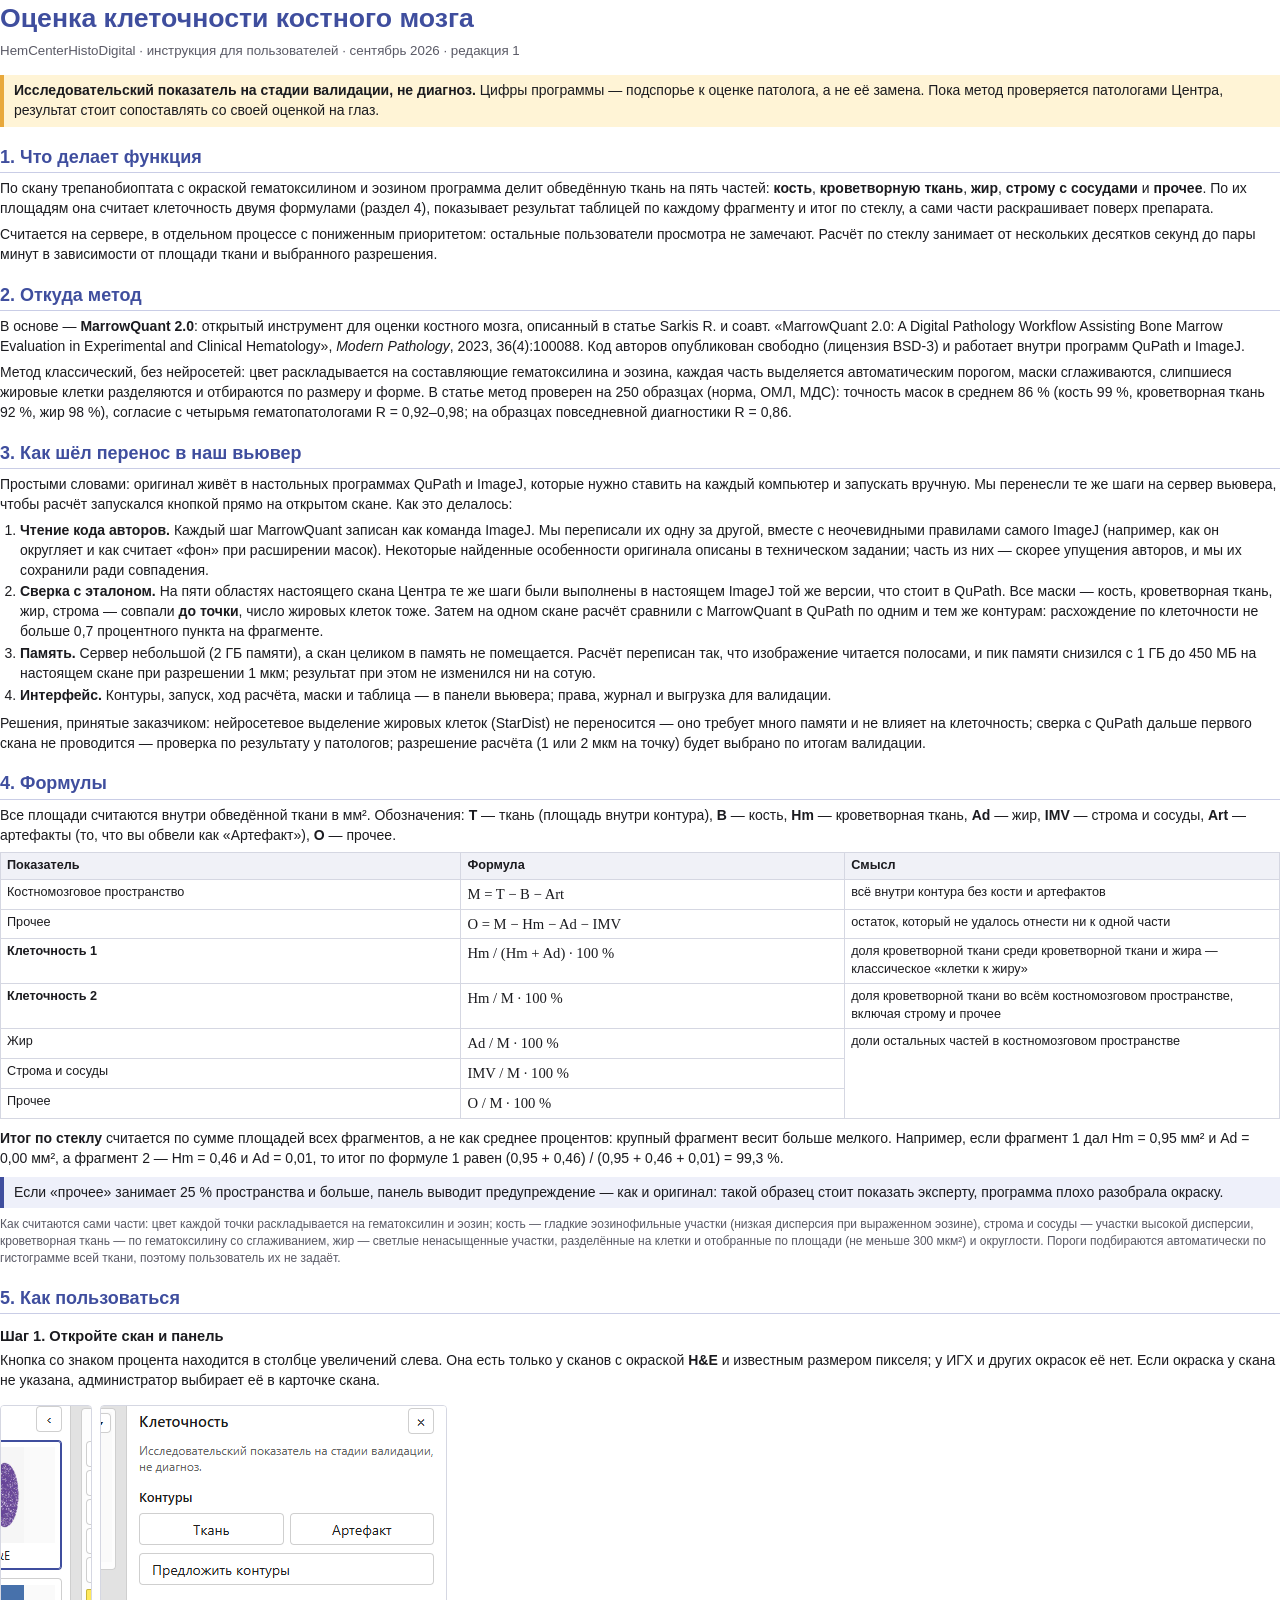
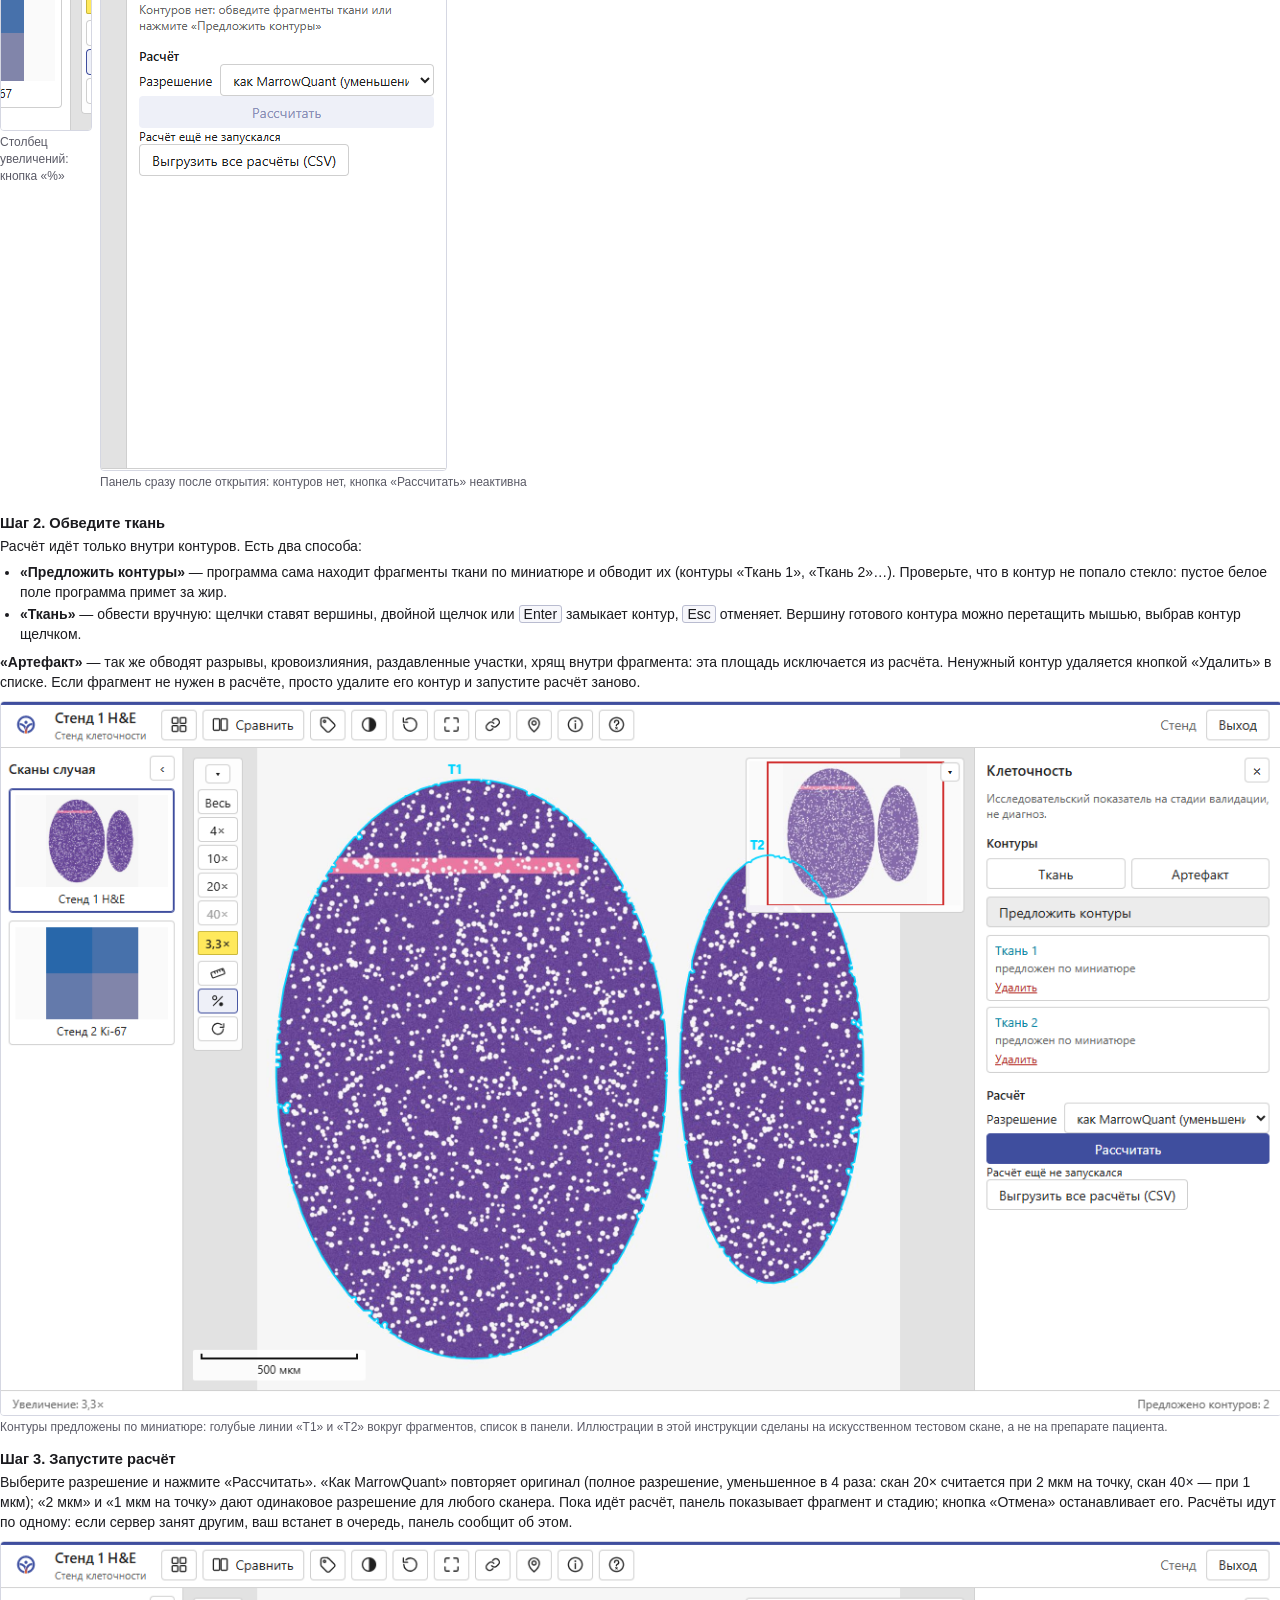
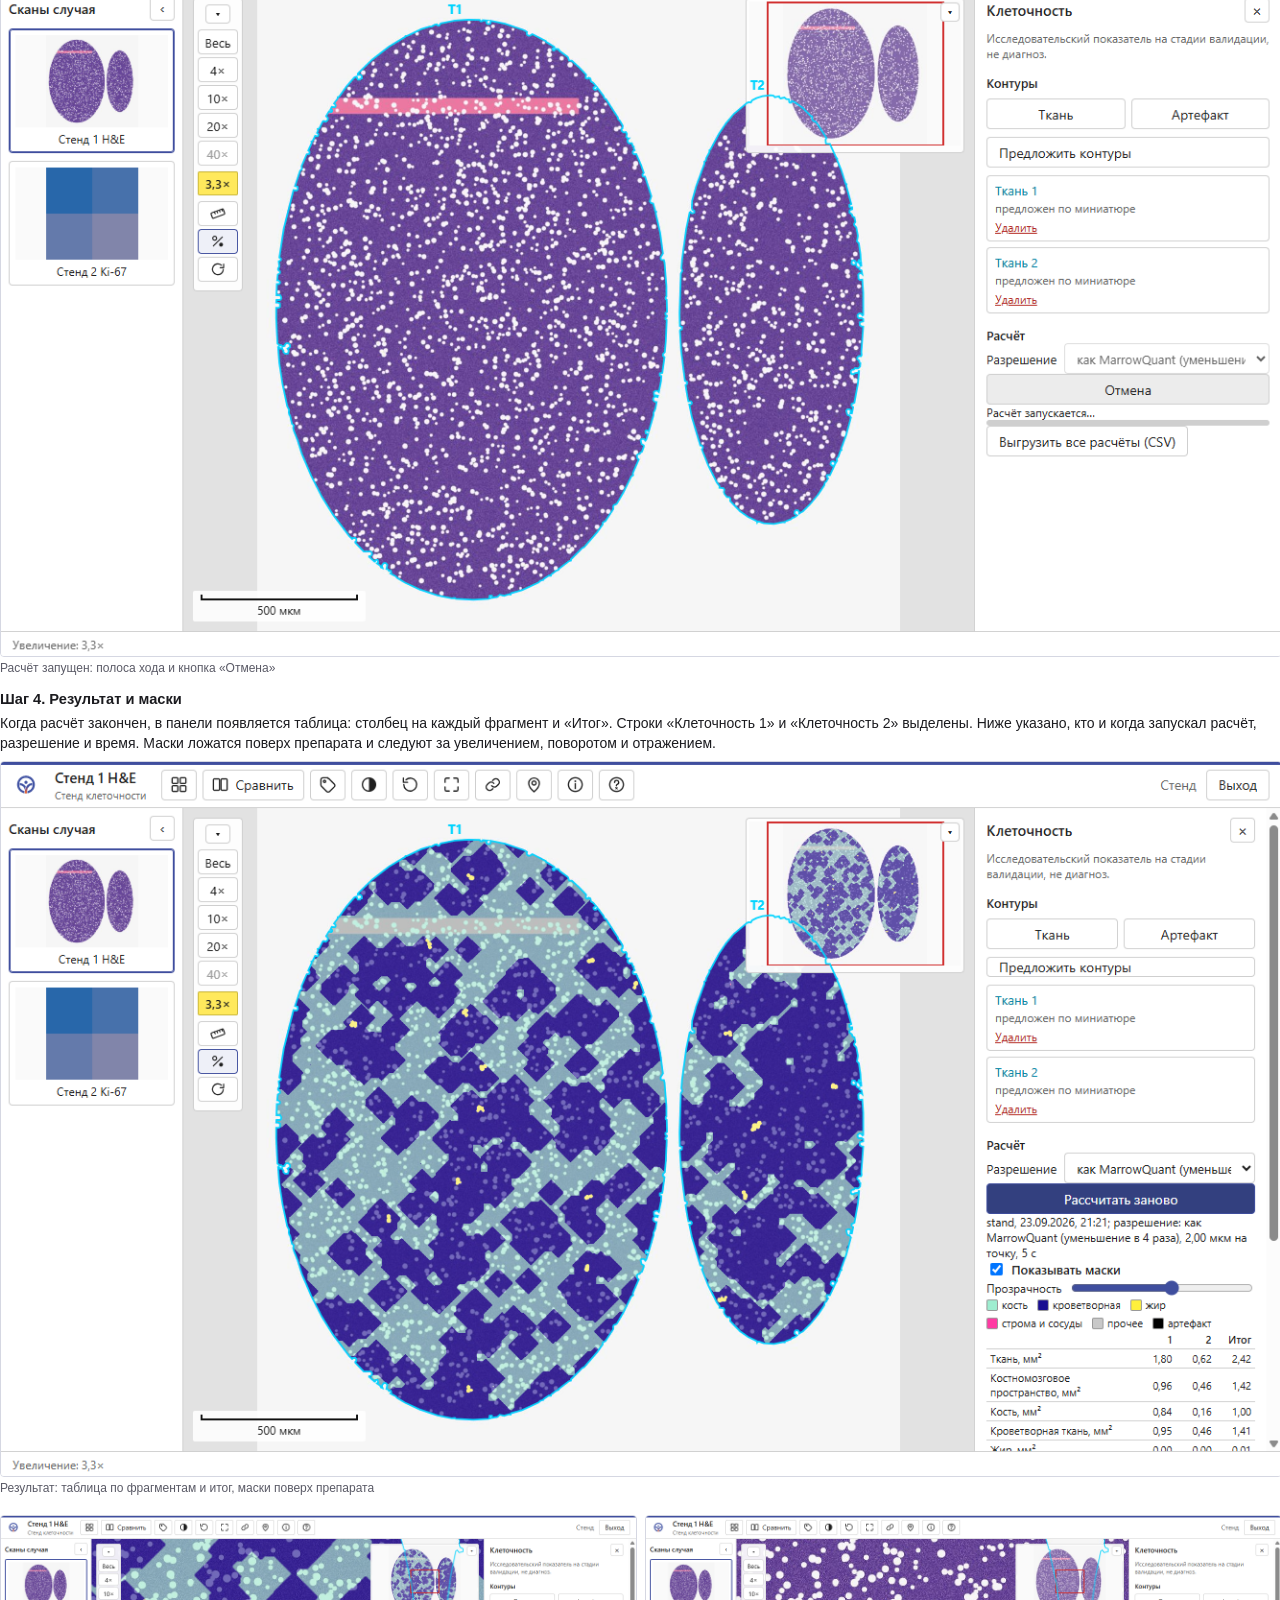
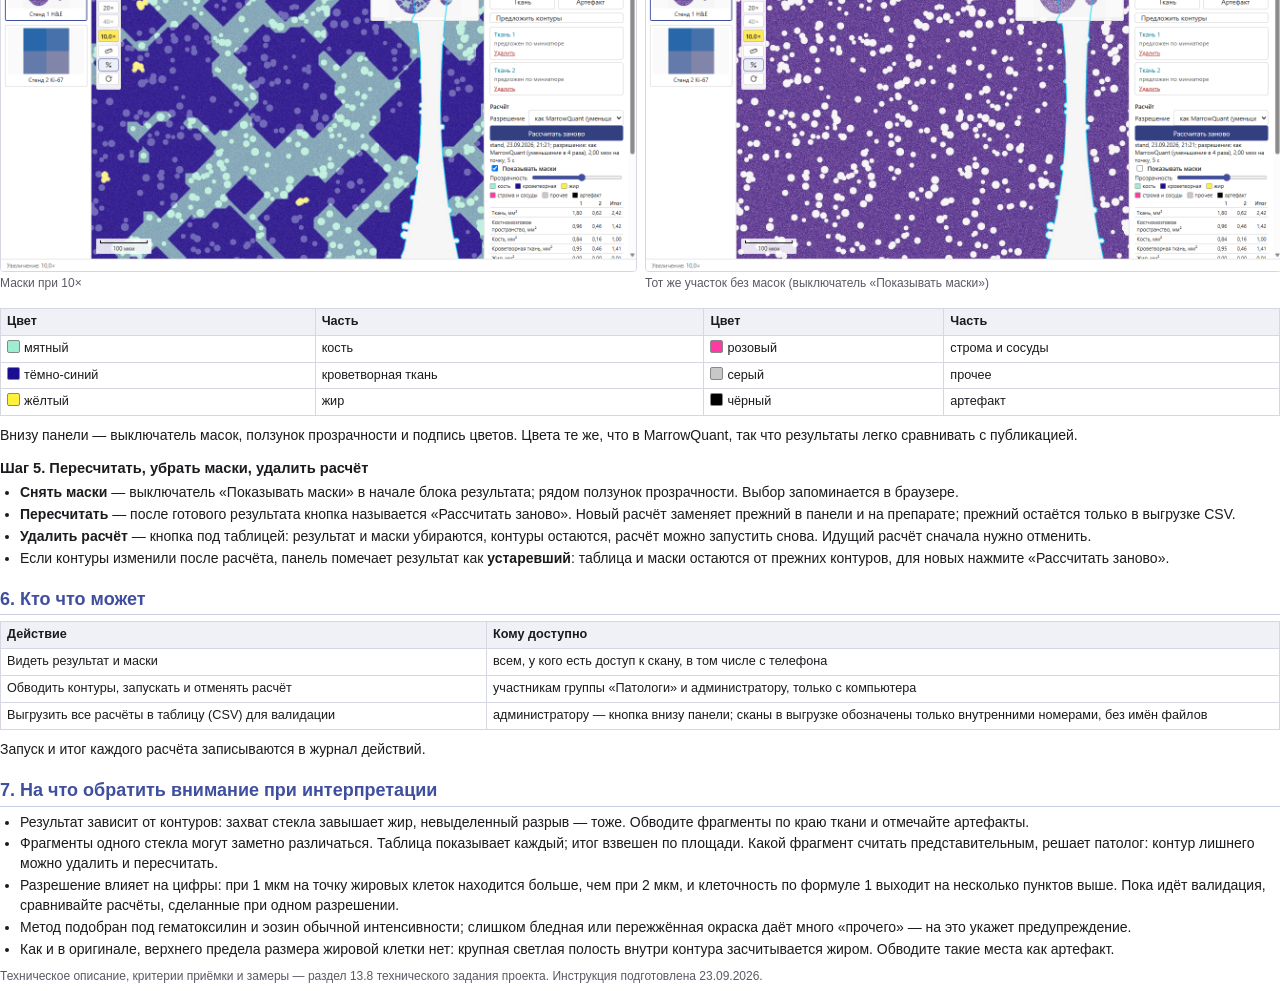
==== docs/cellularity-manual/manual.html @ 6e01dcaf "Инструкция по клеточности: черновик HTML со снимками стенда (снимки заменить на рабочий сервер) Co-A" ====
<!doctype html>
<html lang="ru">
<head>
<meta charset="utf-8">
<title>Оценка клеточности костного мозга — инструкция</title>
<style>
  @page { size: A4; margin: 16mm 15mm 18mm; }
  html { font-family: "Segoe UI", Arial, sans-serif; font-size: 10.5pt; color: #1b1b1f; line-height: 1.42; }
  body { margin: 0; }
  h1 { font-size: 20pt; margin: 0 0 4px; color: #3f4e9e; }
  .sub { color: #5a5a66; margin: 0 0 14px; font-size: 10pt; }
  h2 { font-size: 13.5pt; margin: 18px 0 6px; color: #3f4e9e; border-bottom: 1px solid #c9cde6; padding-bottom: 2px; page-break-after: avoid; }
  h3 { font-size: 11pt; margin: 12px 0 4px; page-break-after: avoid; }
  p { margin: 4px 0 6px; }
  ul, ol { margin: 4px 0 8px 20px; padding: 0; }
  li { margin: 2px 0; }
  figure { margin: 8px 0 10px; page-break-inside: avoid; }
  figure img { display: block; max-width: 100%; border: 1px solid #d5d7e2; border-radius: 4px; }
  figcaption { font-size: 9pt; color: #5a5a66; margin-top: 3px; }
  .row { display: flex; gap: 10px; align-items: flex-start; }
  .row figure { flex: 1; min-width: 0; }
  .note { background: #eef0fa; border-left: 4px solid #3f4e9e; padding: 6px 10px; margin: 8px 0; }
  .warn { background: #fff4d6; border-left: 4px solid #e8a83b; padding: 6px 10px; margin: 8px 0; }
  table { border-collapse: collapse; width: 100%; font-size: 9.5pt; margin: 6px 0 10px; page-break-inside: avoid; }
  th, td { border: 1px solid #d5d7e2; padding: 4px 6px; text-align: left; vertical-align: top; }
  th { background: #f0f1f7; }
  td.f { font-family: "Cambria Math", "Times New Roman", serif; font-size: 11pt; white-space: nowrap; }
  .sw { display: inline-block; width: 11px; height: 11px; border: 1px solid #888; border-radius: 2px; vertical-align: -1px; margin-right: 4px; }
  .small { font-size: 9pt; color: #5a5a66; }
  .pb { page-break-before: always; }
  kbd { font-family: inherit; border: 1px solid #b9bcd0; border-radius: 3px; padding: 0 4px; background: #f7f7fb; }
</style>
</head>
<body>

<h1>Оценка клеточности костного мозга</h1>
<p class="sub">HemCenterHistoDigital · инструкция для пользователей · сентябрь 2026 · редакция 1</p>

<div class="warn"><b>Исследовательский показатель на стадии валидации, не диагноз.</b> Цифры программы — подспорье к оценке патолога, а не её замена. Пока метод проверяется патологами Центра, результат стоит сопоставлять со своей оценкой на глаз.</div>

<h2>1. Что делает функция</h2>
<p>По скану трепанобиоптата с окраской гематоксилином и эозином программа делит обведённую ткань на пять частей: <b>кость</b>, <b>кроветворную ткань</b>, <b>жир</b>, <b>строму с сосудами</b> и <b>прочее</b>. По их площадям она считает клеточность двумя формулами (раздел 4), показывает результат таблицей по каждому фрагменту и итог по стеклу, а сами части раскрашивает поверх препарата.</p>
<p>Считается на сервере, в отдельном процессе с пониженным приоритетом: остальные пользователи просмотра не замечают. Расчёт по стеклу занимает от нескольких десятков секунд до пары минут в зависимости от площади ткани и выбранного разрешения.</p>

<h2>2. Откуда метод</h2>
<p>В основе — <b>MarrowQuant 2.0</b>: открытый инструмент для оценки костного мозга, описанный в статье Sarkis R. и соавт. «MarrowQuant 2.0: A Digital Pathology Workflow Assisting Bone Marrow Evaluation in Experimental and Clinical Hematology», <i>Modern Pathology</i>, 2023, 36(4):100088. Код авторов опубликован свободно (лицензия BSD-3) и работает внутри программ QuPath и ImageJ.</p>
<p>Метод классический, без нейросетей: цвет раскладывается на составляющие гематоксилина и эозина, каждая часть выделяется автоматическим порогом, маски сглаживаются, слипшиеся жировые клетки разделяются и отбираются по размеру и форме. В статье метод проверен на 250 образцах (норма, ОМЛ, МДС): точность масок в среднем 86 % (кость 99 %, кроветворная ткань 92 %, жир 98 %), согласие с четырьмя гематопатологами R = 0,92–0,98; на образцах повседневной диагностики R = 0,86.</p>

<h2>3. Как шёл перенос в наш вьювер</h2>
<p>Простыми словами: оригинал живёт в настольных программах QuPath и ImageJ, которые нужно ставить на каждый компьютер и запускать вручную. Мы перенесли те же шаги на сервер вьювера, чтобы расчёт запускался кнопкой прямо на открытом скане. Как это делалось:</p>
<ol>
  <li><b>Чтение кода авторов.</b> Каждый шаг MarrowQuant записан как команда ImageJ. Мы переписали их одну за другой, вместе с неочевидными правилами самого ImageJ (например, как он округляет и как считает «фон» при расширении масок). Некоторые найденные особенности оригинала описаны в техническом задании; часть из них — скорее упущения авторов, и мы их сохранили ради совпадения.</li>
  <li><b>Сверка с эталоном.</b> На пяти областях настоящего скана Центра те же шаги были выполнены в настоящем ImageJ той же версии, что стоит в QuPath. Все маски — кость, кроветворная ткань, жир, строма — совпали <b>до точки</b>, число жировых клеток тоже. Затем на одном скане расчёт сравнили с MarrowQuant в QuPath по одним и тем же контурам: расхождение по клеточности не больше 0,7 процентного пункта на фрагменте.</li>
  <li><b>Память.</b> Сервер небольшой (2 ГБ памяти), а скан целиком в память не помещается. Расчёт переписан так, что изображение читается полосами, и пик памяти снизился с 1 ГБ до 450 МБ на настоящем скане при разрешении 1 мкм; результат при этом не изменился ни на сотую.</li>
  <li><b>Интерфейс.</b> Контуры, запуск, ход расчёта, маски и таблица — в панели вьювера; права, журнал и выгрузка для валидации.</li>
</ol>
<p>Решения, принятые заказчиком: нейросетевое выделение жировых клеток (StarDist) не переносится — оно требует много памяти и не влияет на клеточность; сверка с QuPath дальше первого скана не проводится — проверка по результату у патологов; разрешение расчёта (1 или 2 мкм на точку) будет выбрано по итогам валидации.</p>

<h2 class="pb">4. Формулы</h2>
<p>Все площади считаются внутри обведённой ткани в мм². Обозначения: <b>T</b> — ткань (площадь внутри контура), <b>B</b> — кость, <b>Hm</b> — кроветворная ткань, <b>Ad</b> — жир, <b>IMV</b> — строма и сосуды, <b>Art</b> — артефакты (то, что вы обвели как «Артефакт»), <b>O</b> — прочее.</p>
<table>
  <tr><th style="width:36%">Показатель</th><th style="width:30%">Формула</th><th>Смысл</th></tr>
  <tr><td>Костномозговое пространство</td><td class="f">M = T − B − Art</td><td>всё внутри контура без кости и артефактов</td></tr>
  <tr><td>Прочее</td><td class="f">O = M − Hm − Ad − IMV</td><td>остаток, который не удалось отнести ни к одной части</td></tr>
  <tr><td><b>Клеточность 1</b></td><td class="f">Hm / (Hm + Ad) · 100 %</td><td>доля кроветворной ткани среди кроветворной ткани и жира — классическое «клетки к жиру»</td></tr>
  <tr><td><b>Клеточность 2</b></td><td class="f">Hm / M · 100 %</td><td>доля кроветворной ткани во всём костномозговом пространстве, включая строму и прочее</td></tr>
  <tr><td>Жир</td><td class="f">Ad / M · 100 %</td><td rowspan="3">доли остальных частей в костномозговом пространстве</td></tr>
  <tr><td>Строма и сосуды</td><td class="f">IMV / M · 100 %</td></tr>
  <tr><td>Прочее</td><td class="f">O / M · 100 %</td></tr>
</table>
<p><b>Итог по стеклу</b> считается по сумме площадей всех фрагментов, а не как среднее процентов: крупный фрагмент весит больше мелкого. Например, если фрагмент 1 дал Hm = 0,95 мм² и Ad = 0,00 мм², а фрагмент 2 — Hm = 0,46 и Ad = 0,01, то итог по формуле 1 равен (0,95 + 0,46) / (0,95 + 0,46 + 0,01) = 99,3 %.</p>
<div class="note">Если «прочее» занимает 25 % пространства и больше, панель выводит предупреждение — как и оригинал: такой образец стоит показать эксперту, программа плохо разобрала окраску.</div>
<p class="small">Как считаются сами части: цвет каждой точки раскладывается на гематоксилин и эозин; кость — гладкие эозинофильные участки (низкая дисперсия при выраженном эозине), строма и сосуды — участки высокой дисперсии, кроветворная ткань — по гематоксилину со сглаживанием, жир — светлые ненасыщенные участки, разделённые на клетки и отобранные по площади (не меньше 300 мкм²) и округлости. Пороги подбираются автоматически по гистограмме всей ткани, поэтому пользователь их не задаёт.</p>

<h2>5. Как пользоваться</h2>
<h3>Шаг 1. Откройте скан и панель</h3>
<p>Кнопка со знаком процента находится в столбце увеличений слева. Она есть только у сканов с окраской <b>H&amp;E</b> и известным размером пикселя; у ИГХ и других окрасок её нет. Если окраска у скана не указана, администратор выбирает её в карточке скана.</p>
<div class="row">
  <figure style="flex:0 0 90px"><img src="zoom-column.png" alt=""><figcaption>Столбец увеличений: кнопка «%»</figcaption></figure>
  <figure><img src="02-panel-empty-panel.png" alt=""><figcaption>Панель сразу после открытия: контуров нет, кнопка «Рассчитать» неактивна</figcaption></figure>
</div>

<h3>Шаг 2. Обведите ткань</h3>
<p>Расчёт идёт только внутри контуров. Есть два способа:</p>
<ul>
  <li><b>«Предложить контуры»</b> — программа сама находит фрагменты ткани по миниатюре и обводит их (контуры «Ткань 1», «Ткань 2»…). Проверьте, что в контур не попало стекло: пустое белое поле программа примет за жир.</li>
  <li><b>«Ткань»</b> — обвести вручную: щелчки ставят вершины, двойной щелчок или <kbd>Enter</kbd> замыкает контур, <kbd>Esc</kbd> отменяет. Вершину готового контура можно перетащить мышью, выбрав контур щелчком.</li>
</ul>
<p><b>«Артефакт»</b> — так же обводят разрывы, кровоизлияния, раздавленные участки, хрящ внутри фрагмента: эта площадь исключается из расчёта. Ненужный контур удаляется кнопкой «Удалить» в списке. Если фрагмент не нужен в расчёте, просто удалите его контур и запустите расчёт заново.</p>
<figure><img src="03-contours.png" alt=""><figcaption>Контуры предложены по миниатюре: голубые линии «T1» и «T2» вокруг фрагментов, список в панели. Иллюстрации в этой инструкции сделаны на искусственном тестовом скане, а не на препарате пациента.</figcaption></figure>

<h3 class="pb">Шаг 3. Запустите расчёт</h3>
<p>Выберите разрешение и нажмите «Рассчитать». «Как MarrowQuant» повторяет оригинал (полное разрешение, уменьшенное в 4 раза: скан 20× считается при 2 мкм на точку, скан 40× — при 1 мкм); «2 мкм» и «1 мкм на точку» дают одинаковое разрешение для любого сканера. Пока идёт расчёт, панель показывает фрагмент и стадию; кнопка «Отмена» останавливает его. Расчёты идут по одному: если сервер занят другим, ваш встанет в очередь, панель сообщит об этом.</p>
<figure><img src="04-progress.png" alt=""><figcaption>Расчёт запущен: полоса хода и кнопка «Отмена»</figcaption></figure>

<h3>Шаг 4. Результат и маски</h3>
<p>Когда расчёт закончен, в панели появляется таблица: столбец на каждый фрагмент и «Итог». Строки «Клеточность 1» и «Клеточность 2» выделены. Ниже указано, кто и когда запускал расчёт, разрешение и время. Маски ложатся поверх препарата и следуют за увеличением, поворотом и отражением.</p>
<figure><img src="05-result.png" alt=""><figcaption>Результат: таблица по фрагментам и итог, маски поверх препарата</figcaption></figure>
<div class="row">
  <figure><img src="06-masks-10x.png" alt=""><figcaption>Маски при 10×</figcaption></figure>
  <figure><img src="07-nomasks-10x.png" alt=""><figcaption>Тот же участок без масок (выключатель «Показывать маски»)</figcaption></figure>
</div>
<table>
  <tr><th>Цвет</th><th>Часть</th><th>Цвет</th><th>Часть</th></tr>
  <tr><td><span class="sw" style="background:#9eedd0"></span>мятный</td><td>кость</td><td><span class="sw" style="background:#ff3aa3"></span>розовый</td><td>строма и сосуды</td></tr>
  <tr><td><span class="sw" style="background:#190e91"></span>тёмно-синий</td><td>кроветворная ткань</td><td><span class="sw" style="background:#c8c8c8"></span>серый</td><td>прочее</td></tr>
  <tr><td><span class="sw" style="background:#fff03c"></span>жёлтый</td><td>жир</td><td><span class="sw" style="background:#000"></span>чёрный</td><td>артефакт</td></tr>
</table>
<p>Внизу панели — выключатель масок, ползунок прозрачности и подпись цветов. Цвета те же, что в MarrowQuant, так что результаты легко сравнивать с публикацией.</p>

<h3>Шаг 5. Пересчитать, убрать маски, удалить расчёт</h3>
<ul>
  <li><b>Снять маски</b> — выключатель «Показывать маски» в начале блока результата; рядом ползунок прозрачности. Выбор запоминается в браузере.</li>
  <li><b>Пересчитать</b> — после готового результата кнопка называется «Рассчитать заново». Новый расчёт заменяет прежний в панели и на препарате; прежний остаётся только в выгрузке CSV.</li>
  <li><b>Удалить расчёт</b> — кнопка под таблицей: результат и маски убираются, контуры остаются, расчёт можно запустить снова. Идущий расчёт сначала нужно отменить.</li>
  <li>Если контуры изменили после расчёта, панель помечает результат как <b>устаревший</b>: таблица и маски остаются от прежних контуров, для новых нажмите «Рассчитать заново».</li>
</ul>

<h2>6. Кто что может</h2>
<table>
  <tr><th style="width:38%">Действие</th><th>Кому доступно</th></tr>
  <tr><td>Видеть результат и маски</td><td>всем, у кого есть доступ к скану, в том числе с телефона</td></tr>
  <tr><td>Обводить контуры, запускать и отменять расчёт</td><td>участникам группы «Патологи» и администратору, только с компьютера</td></tr>
  <tr><td>Выгрузить все расчёты в таблицу (CSV) для валидации</td><td>администратору — кнопка внизу панели; сканы в выгрузке обозначены только внутренними номерами, без имён файлов</td></tr>
</table>
<p>Запуск и итог каждого расчёта записываются в журнал действий.</p>

<h2>7. На что обратить внимание при интерпретации</h2>
<ul>
  <li>Результат зависит от контуров: захват стекла завышает жир, невыделенный разрыв — тоже. Обводите фрагменты по краю ткани и отмечайте артефакты.</li>
  <li>Фрагменты одного стекла могут заметно различаться. Таблица показывает каждый; итог взвешен по площади. Какой фрагмент считать представительным, решает патолог: контур лишнего можно удалить и пересчитать.</li>
  <li>Разрешение влияет на цифры: при 1 мкм на точку жировых клеток находится больше, чем при 2 мкм, и клеточность по формуле 1 выходит на несколько пунктов выше. Пока идёт валидация, сравнивайте расчёты, сделанные при одном разрешении.</li>
  <li>Метод подобран под гематоксилин и эозин обычной интенсивности; слишком бледная или пережжённая окраска даёт много «прочего» — на это укажет предупреждение.</li>
  <li>Как и в оригинале, верхнего предела размера жировой клетки нет: крупная светлая полость внутри контура засчитывается жиром. Обводите такие места как артефакт.</li>
</ul>
<p class="small">Техническое описание, критерии приёмки и замеры — раздел 13.8 технического задания проекта. Инструкция подготовлена 23.09.2026.</p>
</body>
</html>
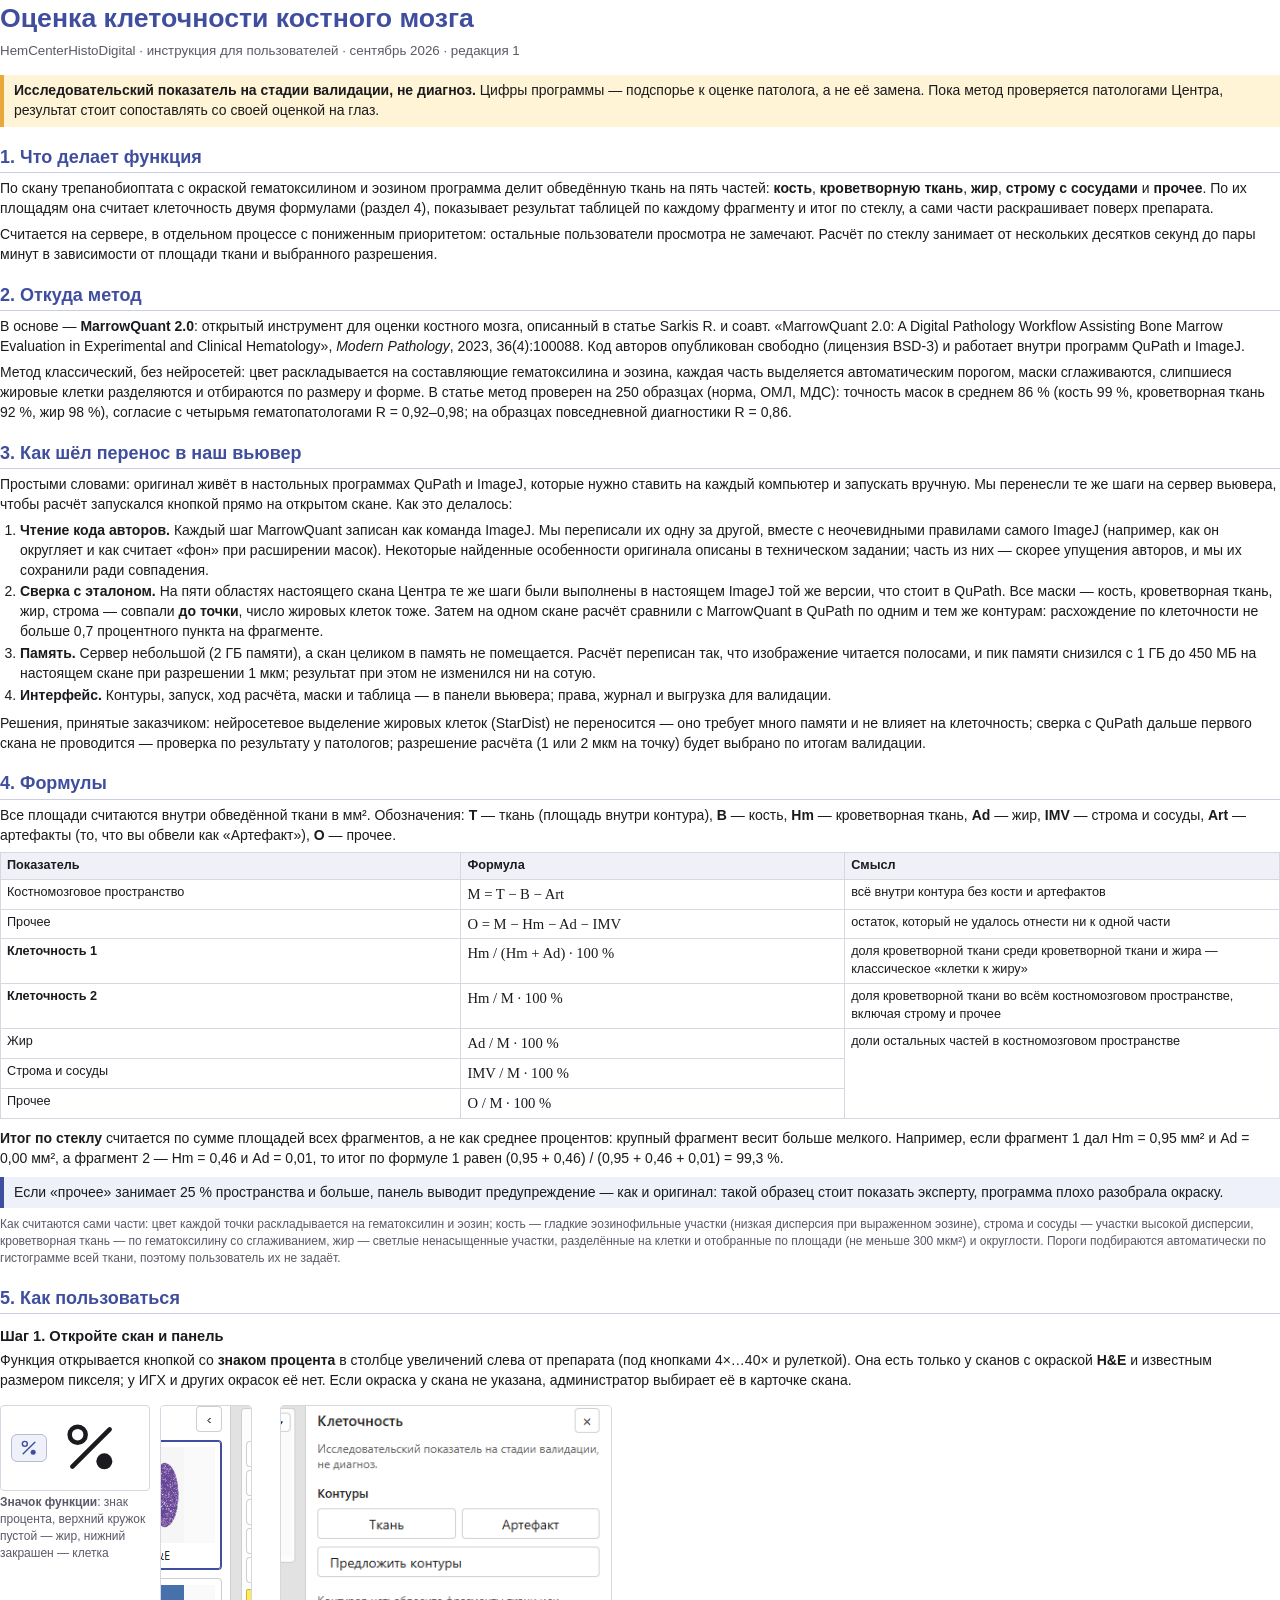
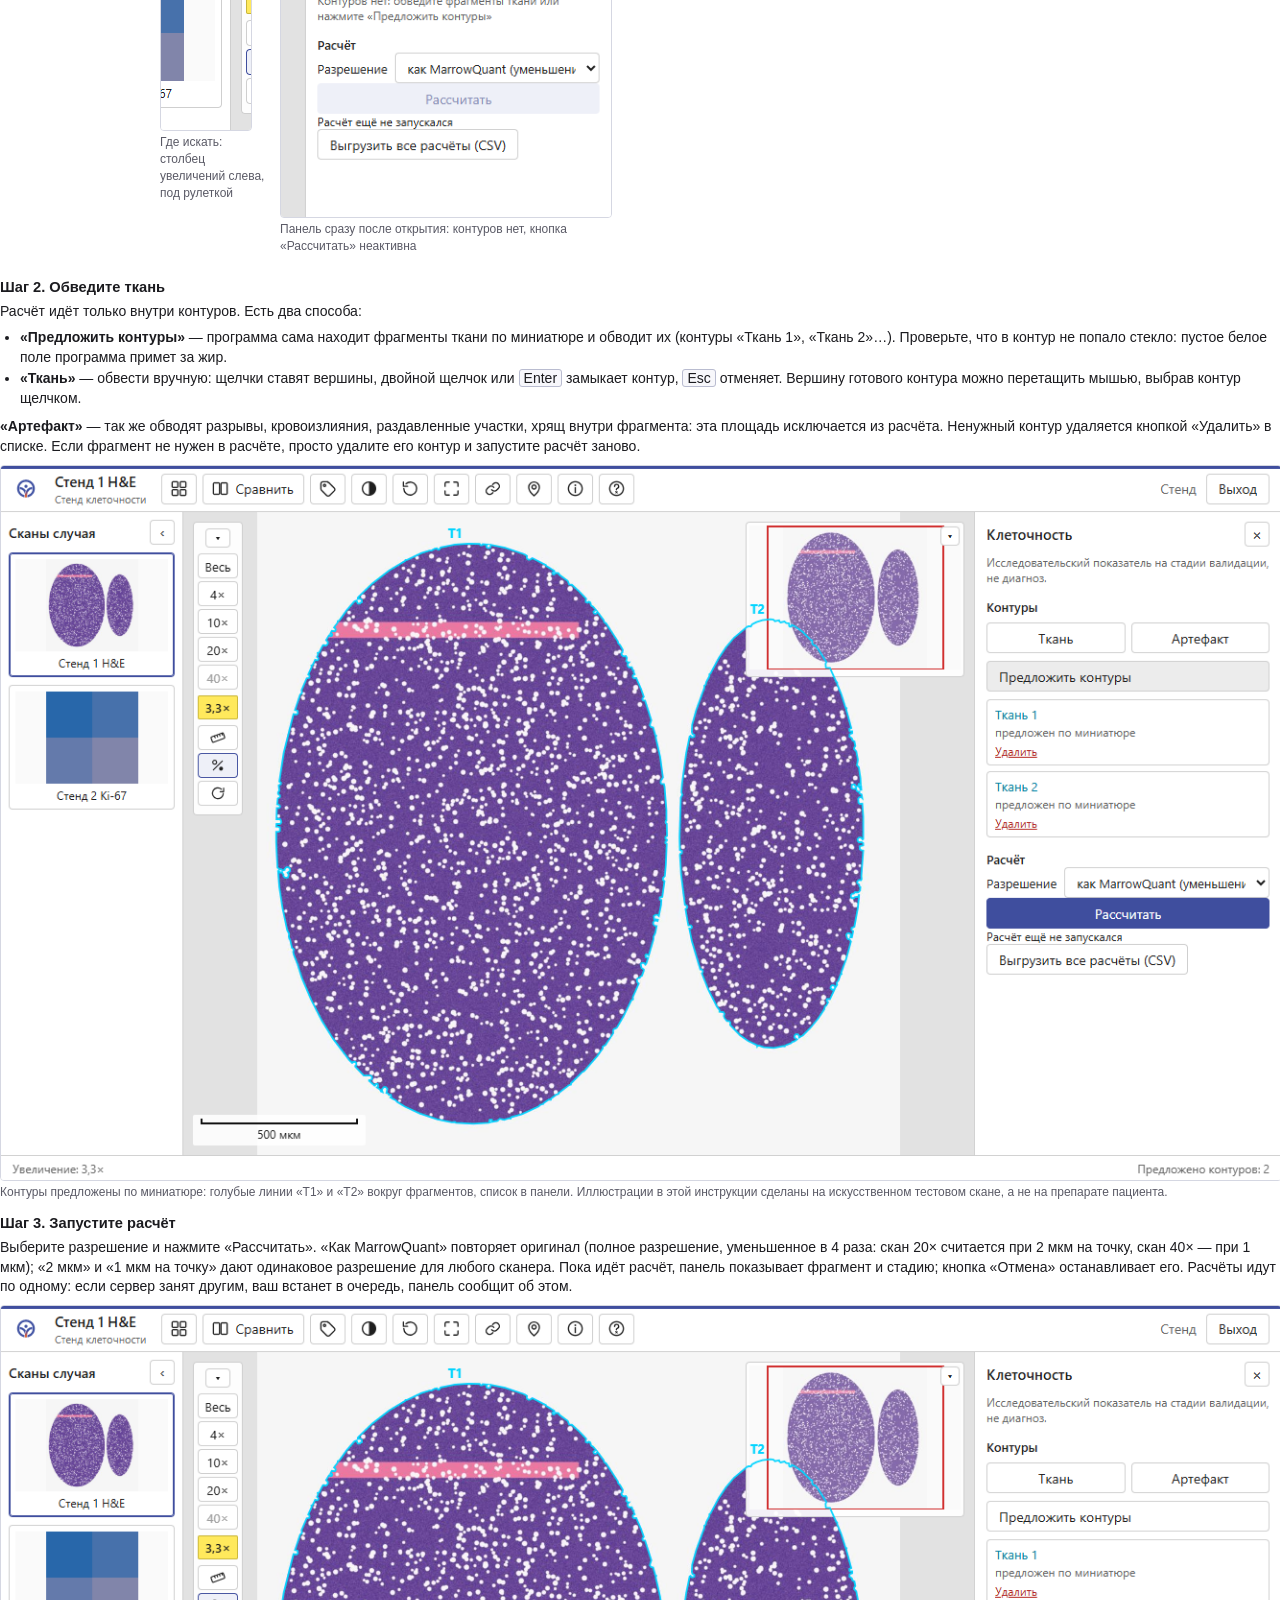
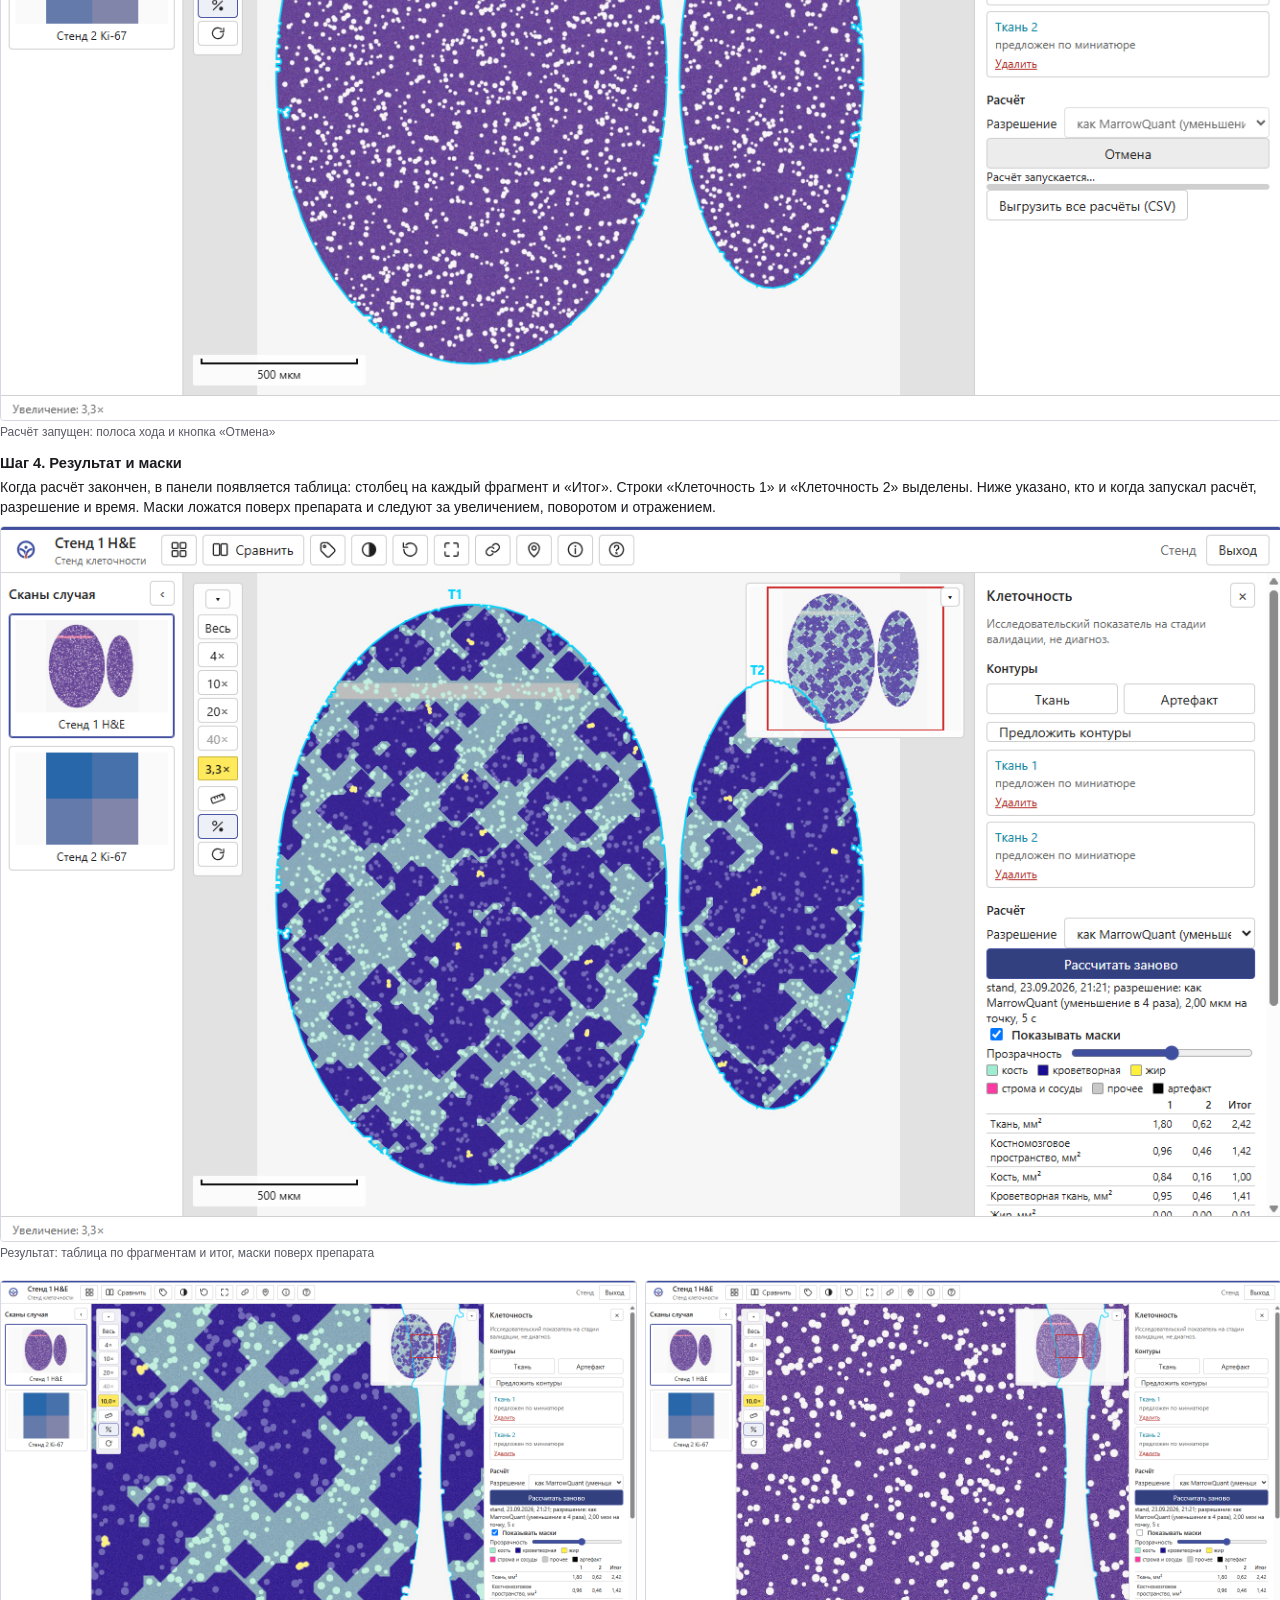
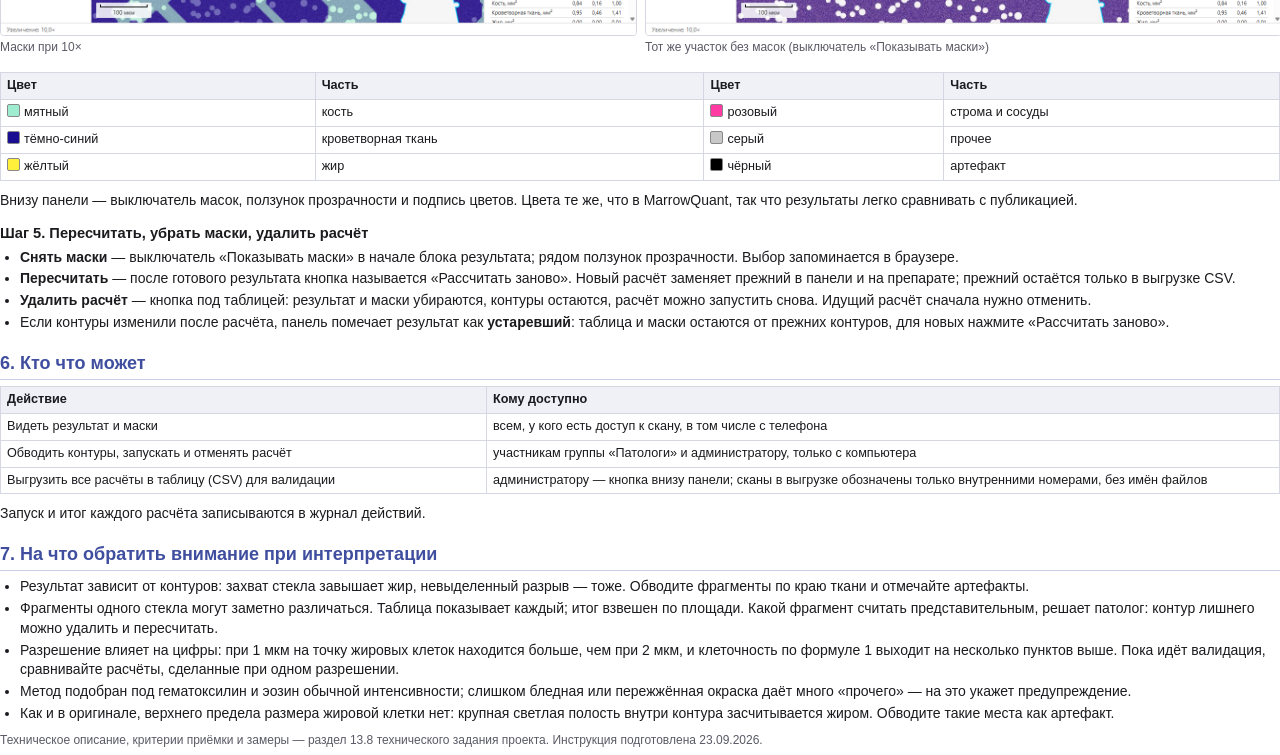
==== commit 0db89c25: "Инструкция по клеточности: значок функции, черновой PDF Co-Authored-By: Claude Fable 5.1 <noreply@an" ====
--- a/docs/cellularity-manual/manual.html
+++ b/docs/cellularity-manual/manual.html
@@ -74,10 +74,15 @@
 
 <h2>5. Как пользоваться</h2>
 <h3>Шаг 1. Откройте скан и панель</h3>
-<p>Кнопка со знаком процента находится в столбце увеличений слева. Она есть только у сканов с окраской <b>H&amp;E</b> и известным размером пикселя; у ИГХ и других окрасок её нет. Если окраска у скана не указана, администратор выбирает её в карточке скана.</p>
+<p>Функция открывается кнопкой со <b>знаком процента</b> в столбце увеличений слева от препарата (под кнопками 4×…40× и рулеткой). Она есть только у сканов с окраской <b>H&amp;E</b> и известным размером пикселя; у ИГХ и других окрасок её нет. Если окраска у скана не указана, администратор выбирает её в карточке скана.</p>
 <div class="row">
-  <figure style="flex:0 0 90px"><img src="zoom-column.png" alt=""><figcaption>Столбец увеличений: кнопка «%»</figcaption></figure>
-  <figure><img src="02-panel-empty-panel.png" alt=""><figcaption>Панель сразу после открытия: контуров нет, кнопка «Рассчитать» неактивна</figcaption></figure>
+  <figure style="flex:0 0 150px"><div style="display:flex;align-items:center;gap:12px;border:1px solid #d5d7e2;border-radius:4px;padding:10px;background:#fff">
+    <span style="display:inline-flex;width:34px;height:26px;align-items:center;justify-content:center;border:1px solid #b9bcd0;border-radius:6px;background:#eef0fa">
+      <svg viewBox="0 0 24 24" width="20" height="20" fill="none" stroke="#3f4e9e" stroke-width="1.7" stroke-linecap="round" stroke-linejoin="round"><circle cx="7" cy="7" r="3"/><circle cx="17" cy="17" r="3" fill="#3f4e9e" stroke="none"/><path d="M19 5L5 19"/></svg></span>
+    <svg viewBox="0 0 24 24" width="64" height="64" fill="none" stroke="#1b1b1f" stroke-width="1.7" stroke-linecap="round" stroke-linejoin="round"><circle cx="7" cy="7" r="3"/><circle cx="17" cy="17" r="3" fill="#1b1b1f" stroke="none"/><path d="M19 5L5 19"/></svg>
+  </div><figcaption><b>Значок функции</b>: знак процента, верхний кружок пустой — жир, нижний закрашен — клетка</figcaption></figure>
+  <figure style="flex:0 0 110px"><img src="zoom-column.png" alt=""><figcaption>Где искать: столбец увеличений слева, под рулеткой</figcaption></figure>
+  <figure style="flex:0 0 330px"><img src="02-panel-empty-panel.png" alt=""><figcaption>Панель сразу после открытия: контуров нет, кнопка «Рассчитать» неактивна</figcaption></figure>
 </div>
 
 <h3>Шаг 2. Обведите ткань</h3>
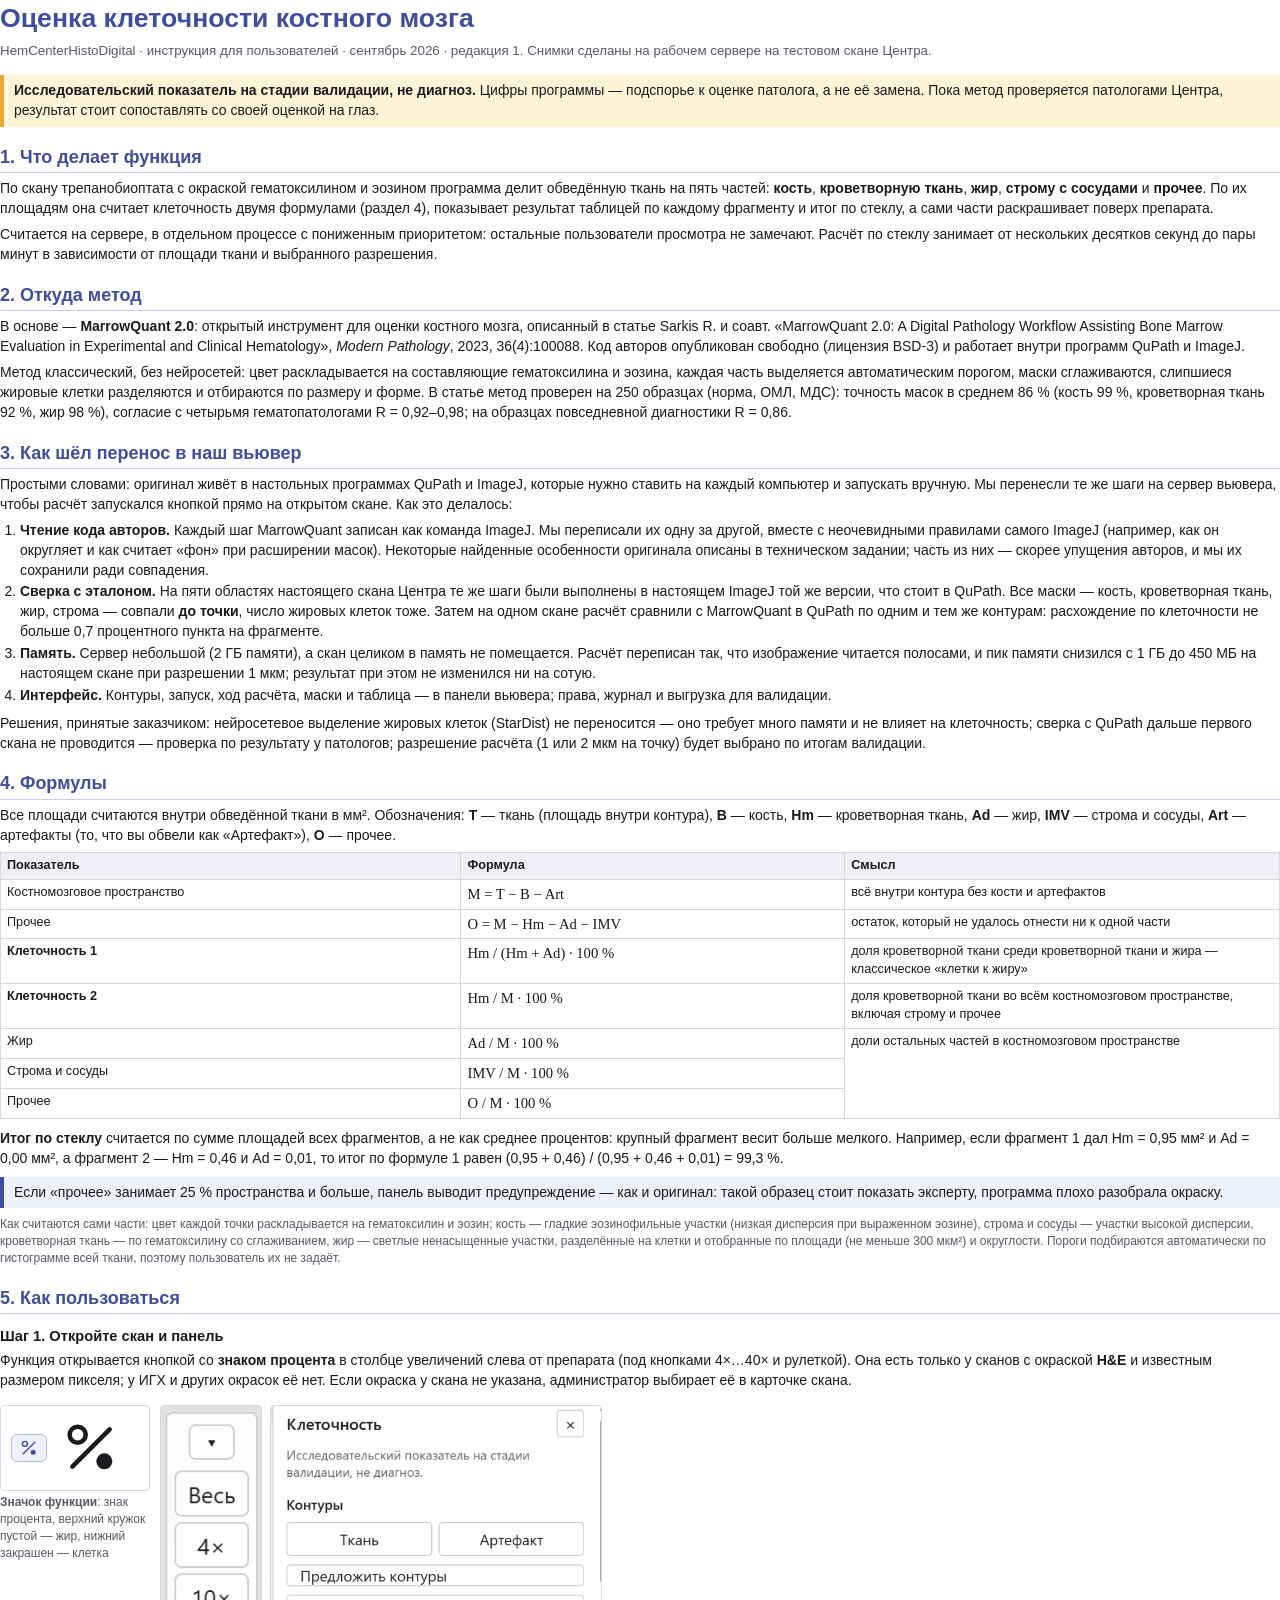
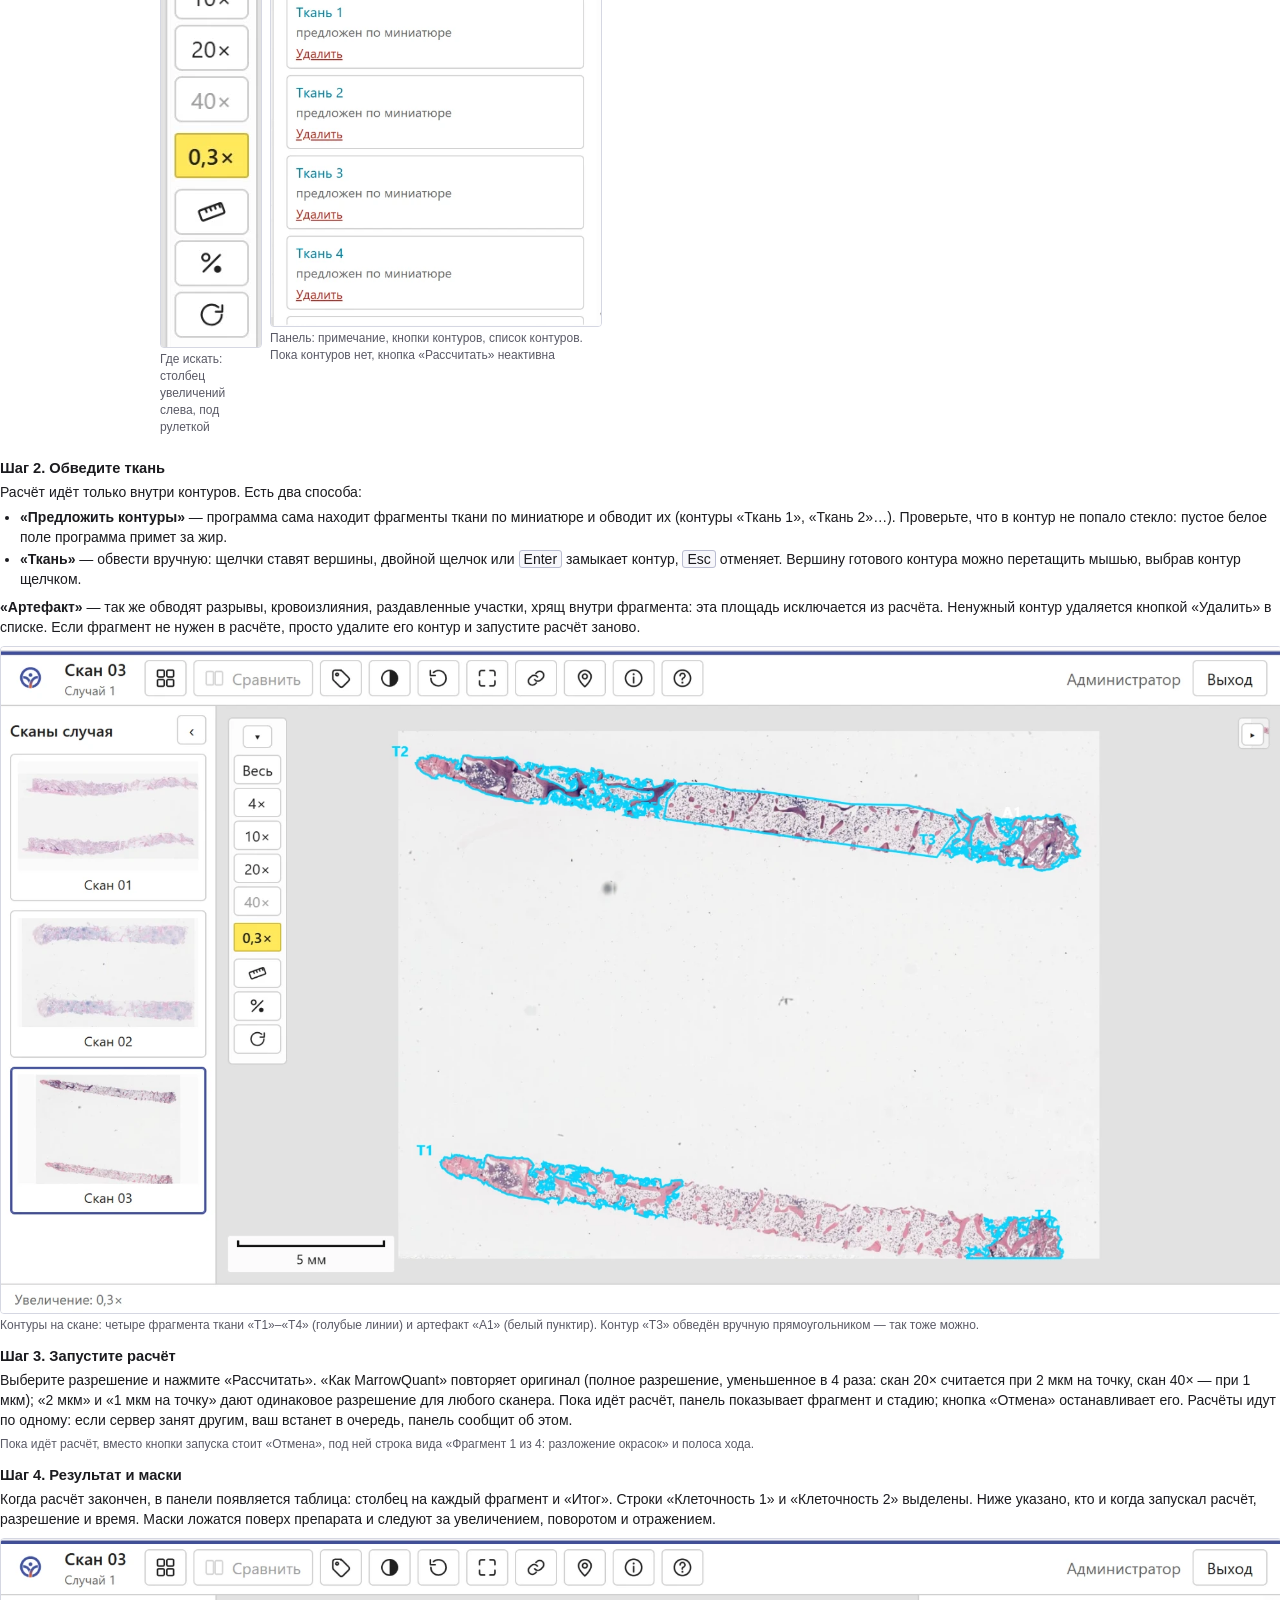
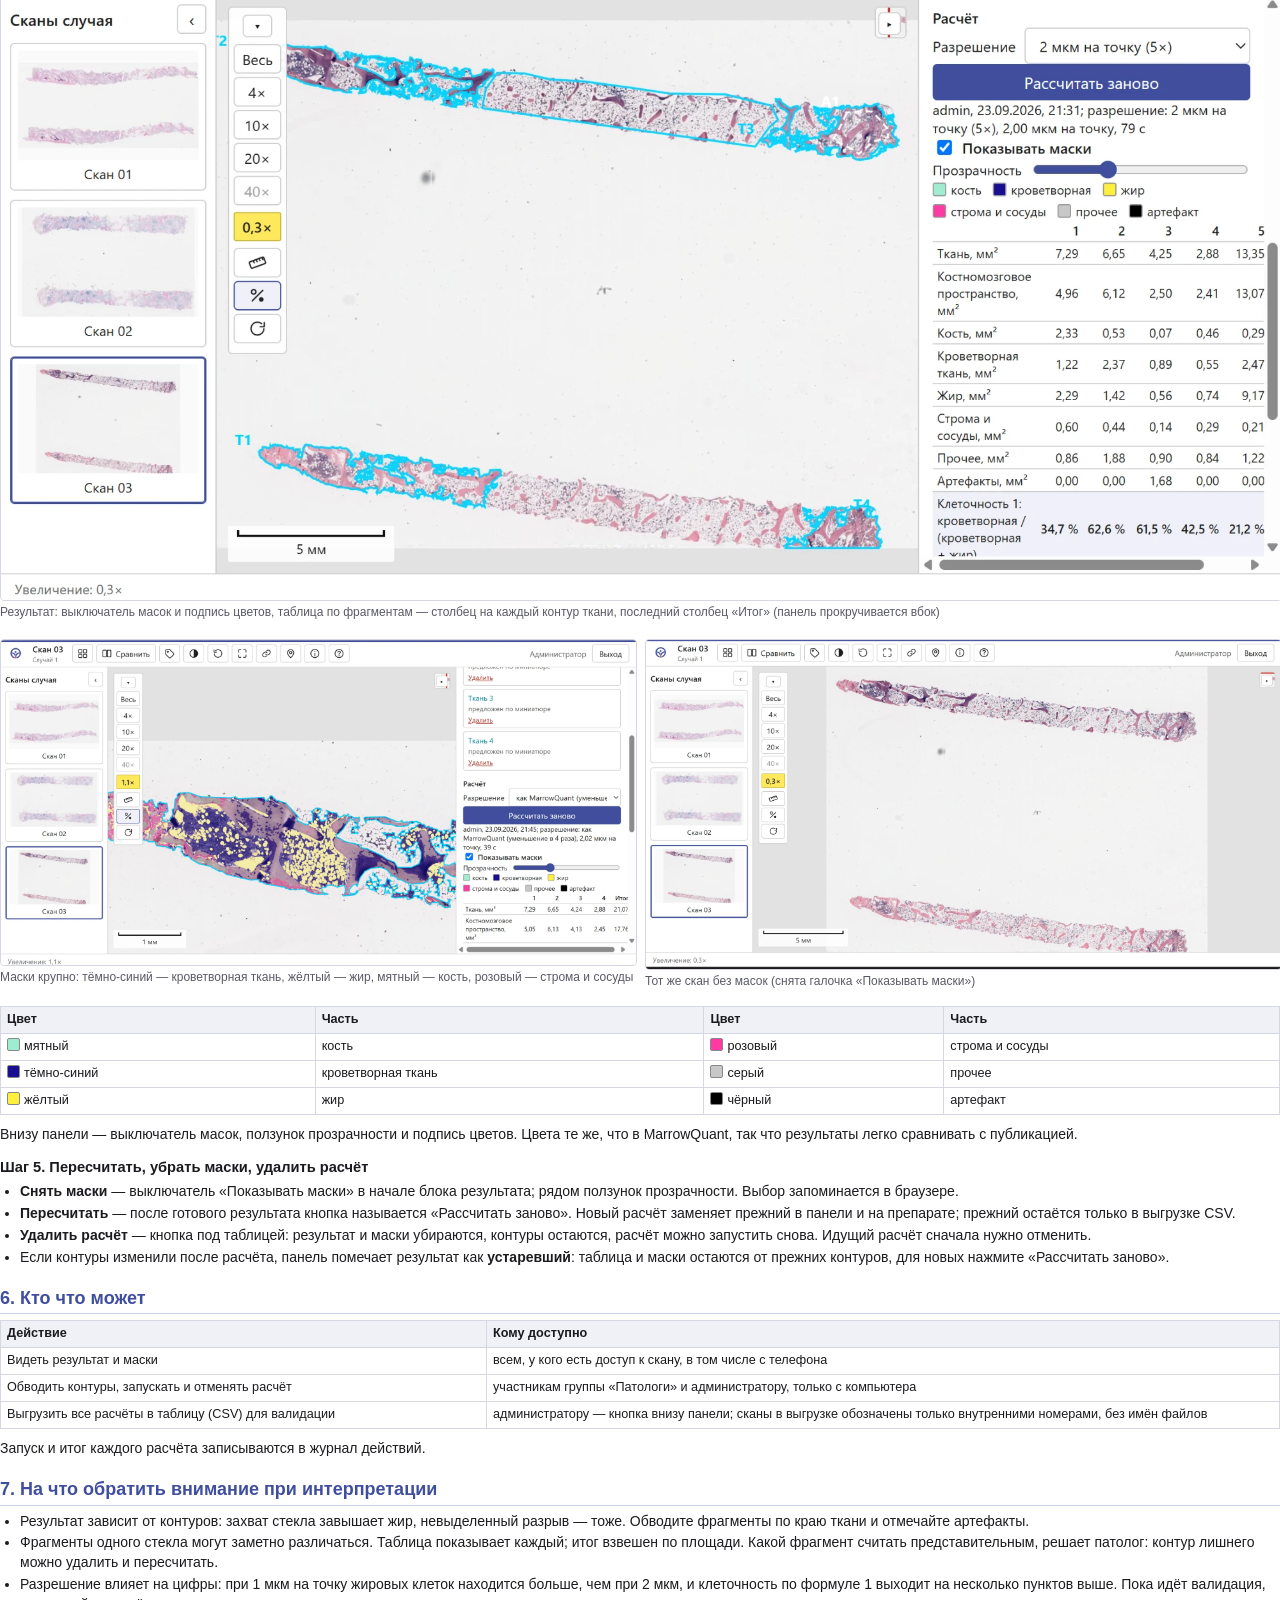
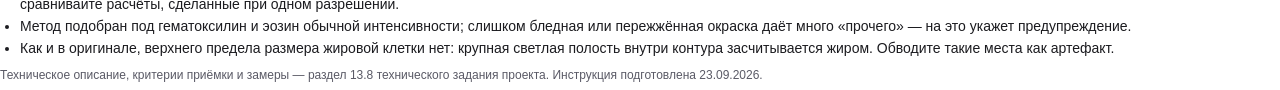
==== commit 7b0881ce: "Инструкция по клеточности: итоговый PDF со снимками с рабочего сервера Co-Authored-By: Claude Fable " ====
--- a/docs/cellularity-manual/manual.html
+++ b/docs/cellularity-manual/manual.html
@@ -34,7 +34,7 @@
 <body>
 
 <h1>Оценка клеточности костного мозга</h1>
-<p class="sub">HemCenterHistoDigital · инструкция для пользователей · сентябрь 2026 · редакция 1</p>
+<p class="sub">HemCenterHistoDigital · инструкция для пользователей · сентябрь 2026 · редакция 1. Снимки сделаны на рабочем сервере на тестовом скане Центра.</p>
 
 <div class="warn"><b>Исследовательский показатель на стадии валидации, не диагноз.</b> Цифры программы — подспорье к оценке патолога, а не её замена. Пока метод проверяется патологами Центра, результат стоит сопоставлять со своей оценкой на глаз.</div>
 
@@ -81,8 +81,8 @@
       <svg viewBox="0 0 24 24" width="20" height="20" fill="none" stroke="#3f4e9e" stroke-width="1.7" stroke-linecap="round" stroke-linejoin="round"><circle cx="7" cy="7" r="3"/><circle cx="17" cy="17" r="3" fill="#3f4e9e" stroke="none"/><path d="M19 5L5 19"/></svg></span>
     <svg viewBox="0 0 24 24" width="64" height="64" fill="none" stroke="#1b1b1f" stroke-width="1.7" stroke-linecap="round" stroke-linejoin="round"><circle cx="7" cy="7" r="3"/><circle cx="17" cy="17" r="3" fill="#1b1b1f" stroke="none"/><path d="M19 5L5 19"/></svg>
   </div><figcaption><b>Значок функции</b>: знак процента, верхний кружок пустой — жир, нижний закрашен — клетка</figcaption></figure>
-  <figure style="flex:0 0 110px"><img src="zoom-column.png" alt=""><figcaption>Где искать: столбец увеличений слева, под рулеткой</figcaption></figure>
-  <figure style="flex:0 0 330px"><img src="02-panel-empty-panel.png" alt=""><figcaption>Панель сразу после открытия: контуров нет, кнопка «Рассчитать» неактивна</figcaption></figure>
+  <figure style="flex:0 0 100px"><img src="prod-zoom-column.png" alt=""><figcaption>Где искать: столбец увеличений слева, под рулеткой</figcaption></figure>
+  <figure style="flex:0 0 330px"><img src="prod-panel-contours.png" alt=""><figcaption>Панель: примечание, кнопки контуров, список контуров. Пока контуров нет, кнопка «Рассчитать» неактивна</figcaption></figure>
 </div>
 
 <h3>Шаг 2. Обведите ткань</h3>
@@ -92,18 +92,18 @@
   <li><b>«Ткань»</b> — обвести вручную: щелчки ставят вершины, двойной щелчок или <kbd>Enter</kbd> замыкает контур, <kbd>Esc</kbd> отменяет. Вершину готового контура можно перетащить мышью, выбрав контур щелчком.</li>
 </ul>
 <p><b>«Артефакт»</b> — так же обводят разрывы, кровоизлияния, раздавленные участки, хрящ внутри фрагмента: эта площадь исключается из расчёта. Ненужный контур удаляется кнопкой «Удалить» в списке. Если фрагмент не нужен в расчёте, просто удалите его контур и запустите расчёт заново.</p>
-<figure><img src="03-contours.png" alt=""><figcaption>Контуры предложены по миниатюре: голубые линии «T1» и «T2» вокруг фрагментов, список в панели. Иллюстрации в этой инструкции сделаны на искусственном тестовом скане, а не на препарате пациента.</figcaption></figure>
+<figure><img src="prod-01.png" alt=""><figcaption>Контуры на скане: четыре фрагмента ткани «T1»–«T4» (голубые линии) и артефакт «A1» (белый пунктир). Контур «T3» обведён вручную прямоугольником — так тоже можно.</figcaption></figure>
 
 <h3 class="pb">Шаг 3. Запустите расчёт</h3>
 <p>Выберите разрешение и нажмите «Рассчитать». «Как MarrowQuant» повторяет оригинал (полное разрешение, уменьшенное в 4 раза: скан 20× считается при 2 мкм на точку, скан 40× — при 1 мкм); «2 мкм» и «1 мкм на точку» дают одинаковое разрешение для любого сканера. Пока идёт расчёт, панель показывает фрагмент и стадию; кнопка «Отмена» останавливает его. Расчёты идут по одному: если сервер занят другим, ваш встанет в очередь, панель сообщит об этом.</p>
-<figure><img src="04-progress.png" alt=""><figcaption>Расчёт запущен: полоса хода и кнопка «Отмена»</figcaption></figure>
+<p class="small">Пока идёт расчёт, вместо кнопки запуска стоит «Отмена», под ней строка вида «Фрагмент 1 из 4: разложение окрасок» и полоса хода.</p>
 
 <h3>Шаг 4. Результат и маски</h3>
 <p>Когда расчёт закончен, в панели появляется таблица: столбец на каждый фрагмент и «Итог». Строки «Клеточность 1» и «Клеточность 2» выделены. Ниже указано, кто и когда запускал расчёт, разрешение и время. Маски ложатся поверх препарата и следуют за увеличением, поворотом и отражением.</p>
-<figure><img src="05-result.png" alt=""><figcaption>Результат: таблица по фрагментам и итог, маски поверх препарата</figcaption></figure>
+<figure><img src="prod-03.png" alt=""><figcaption>Результат: выключатель масок и подпись цветов, таблица по фрагментам — столбец на каждый контур ткани, последний столбец «Итог» (панель прокручивается вбок)</figcaption></figure>
 <div class="row">
-  <figure><img src="06-masks-10x.png" alt=""><figcaption>Маски при 10×</figcaption></figure>
-  <figure><img src="07-nomasks-10x.png" alt=""><figcaption>Тот же участок без масок (выключатель «Показывать маски»)</figcaption></figure>
+  <figure><img src="prod-05.png" alt=""><figcaption>Маски крупно: тёмно-синий — кроветворная ткань, жёлтый — жир, мятный — кость, розовый — строма и сосуды</figcaption></figure>
+  <figure><img src="prod-04.png" alt=""><figcaption>Тот же скан без масок (снята галочка «Показывать маски»)</figcaption></figure>
 </div>
 <table>
   <tr><th>Цвет</th><th>Часть</th><th>Цвет</th><th>Часть</th></tr>
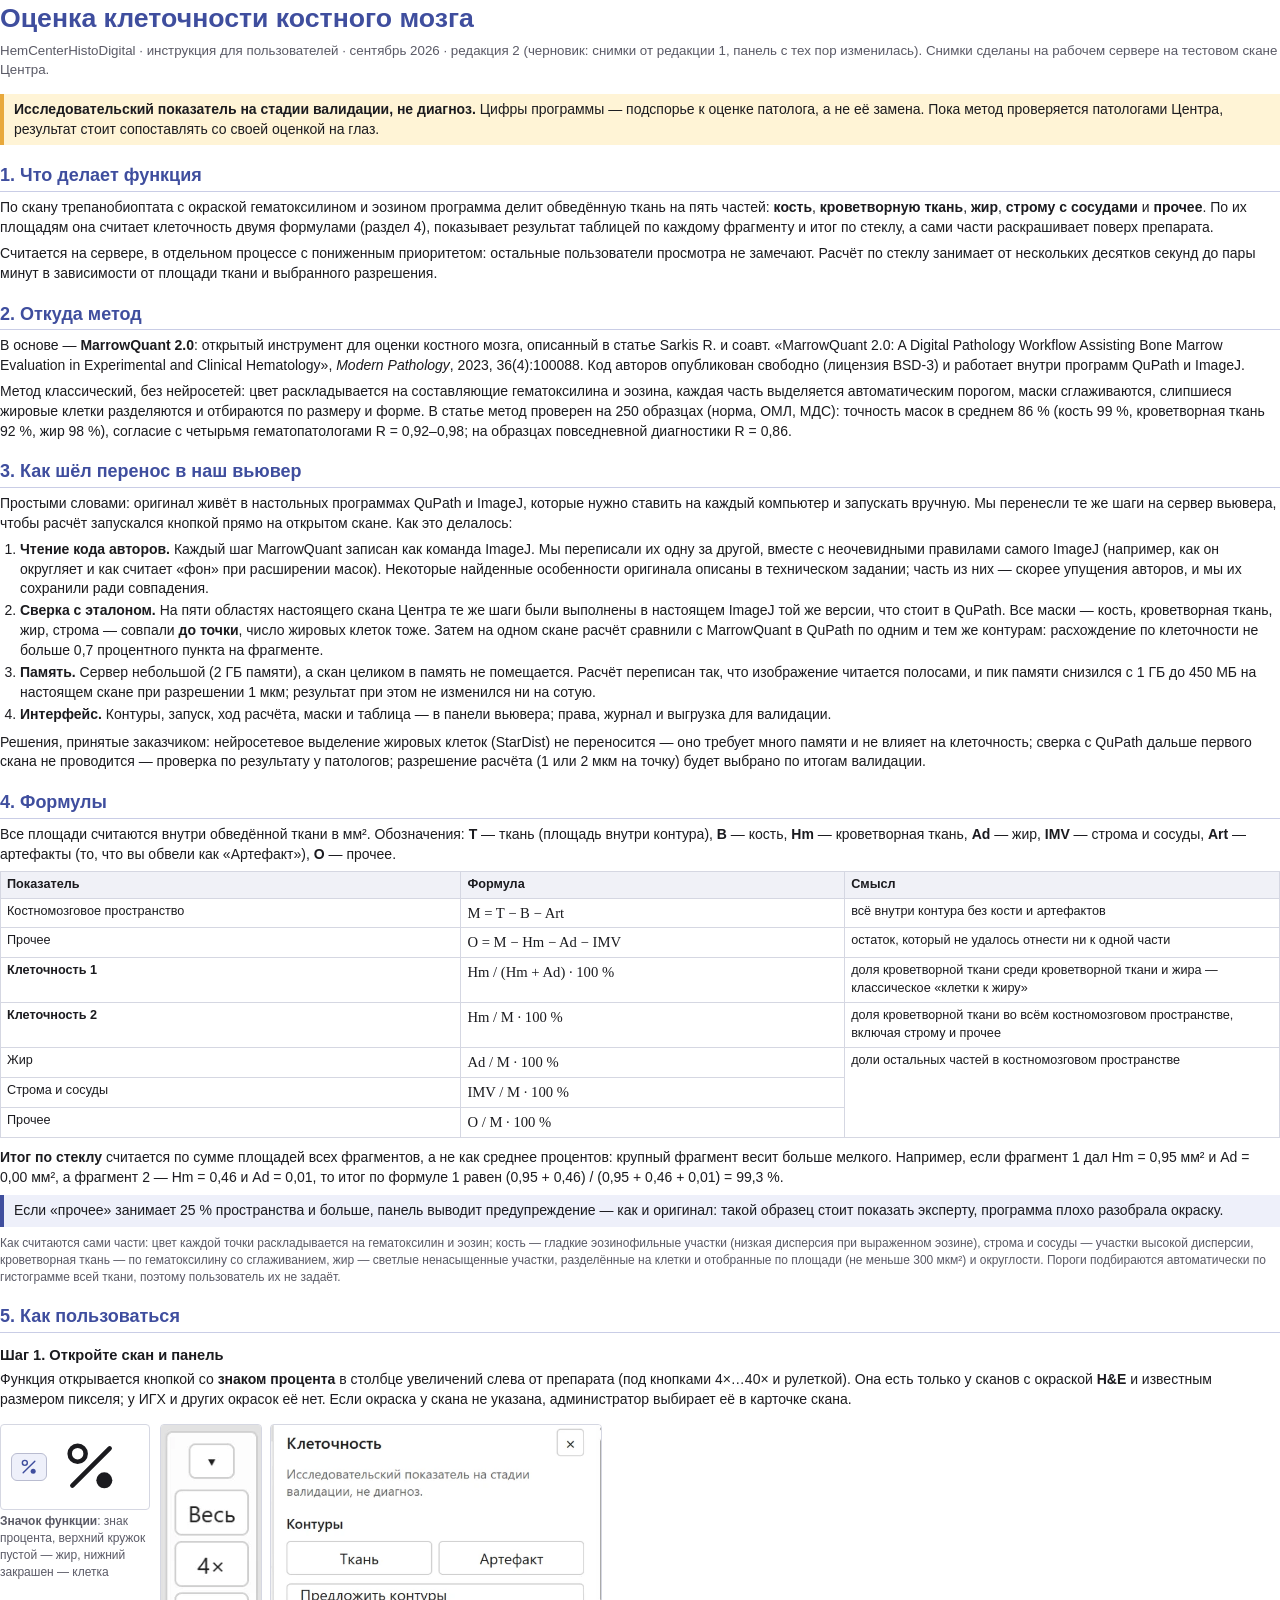
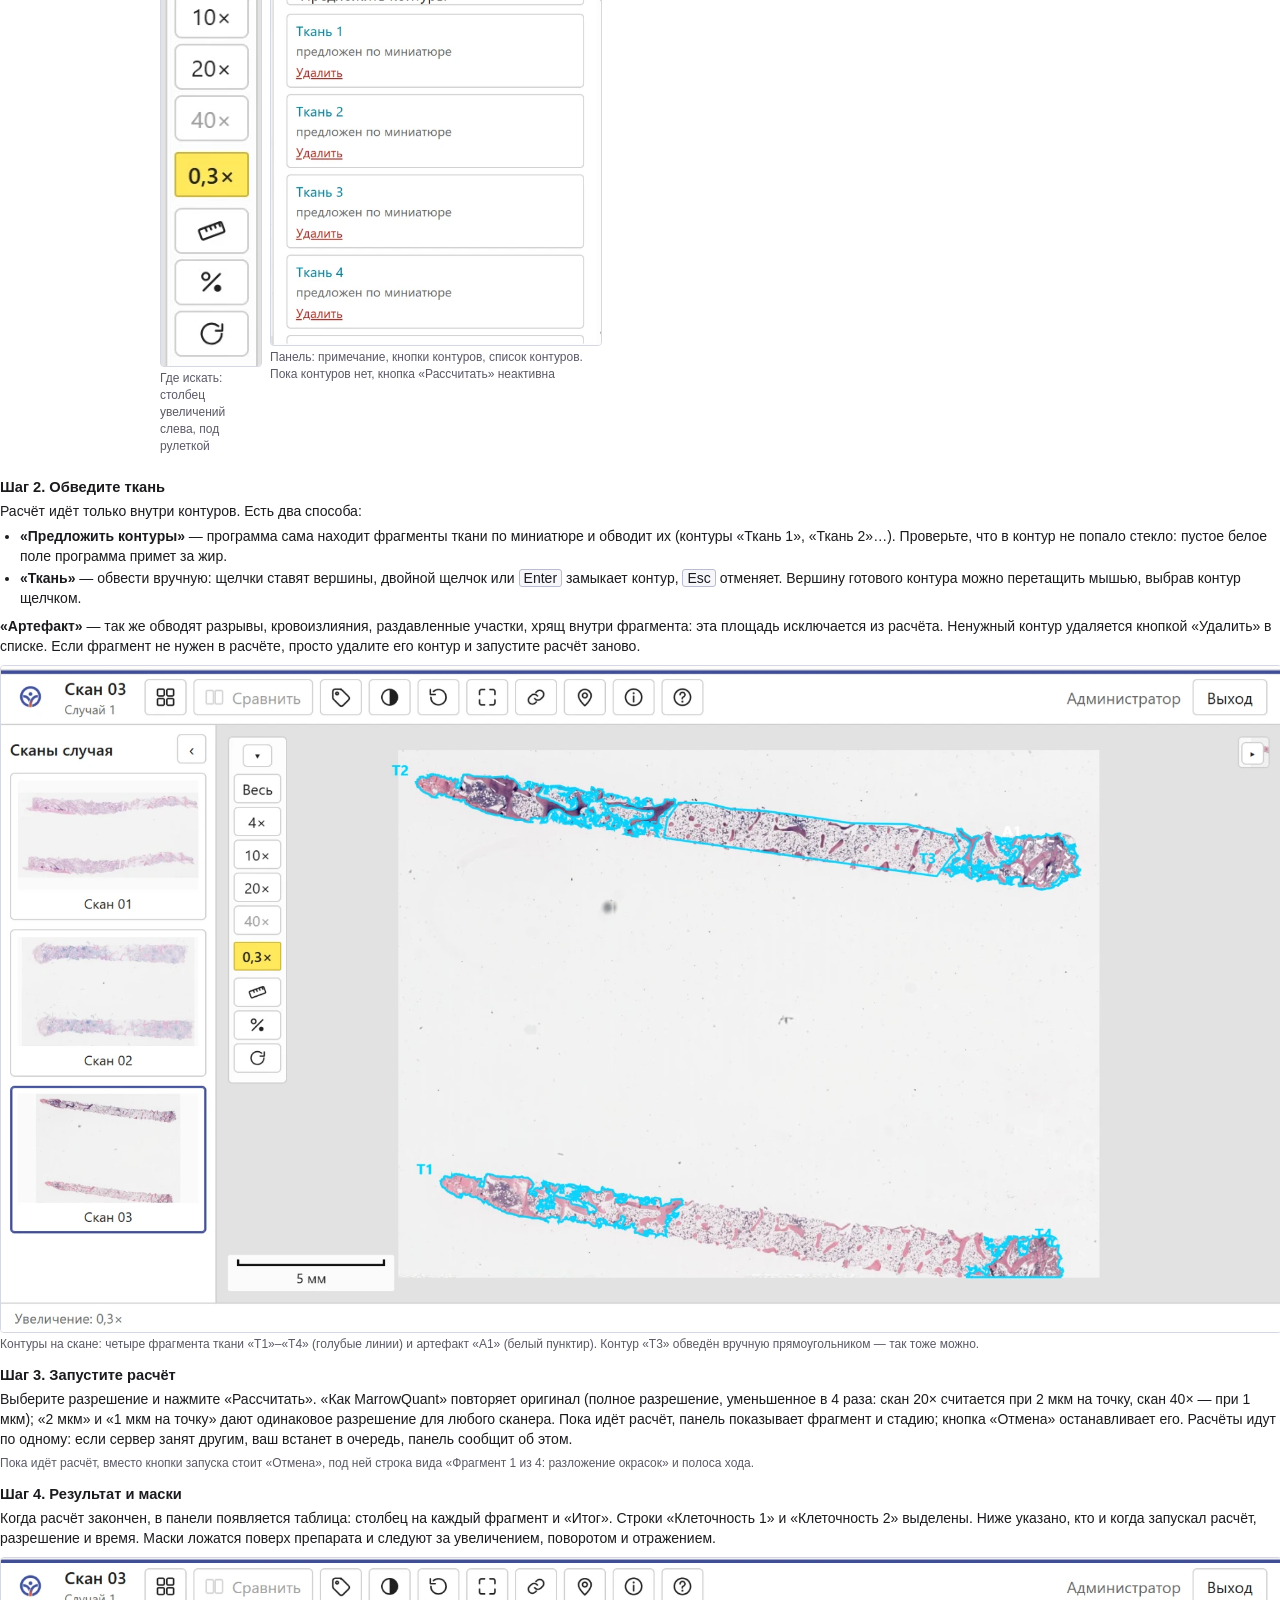
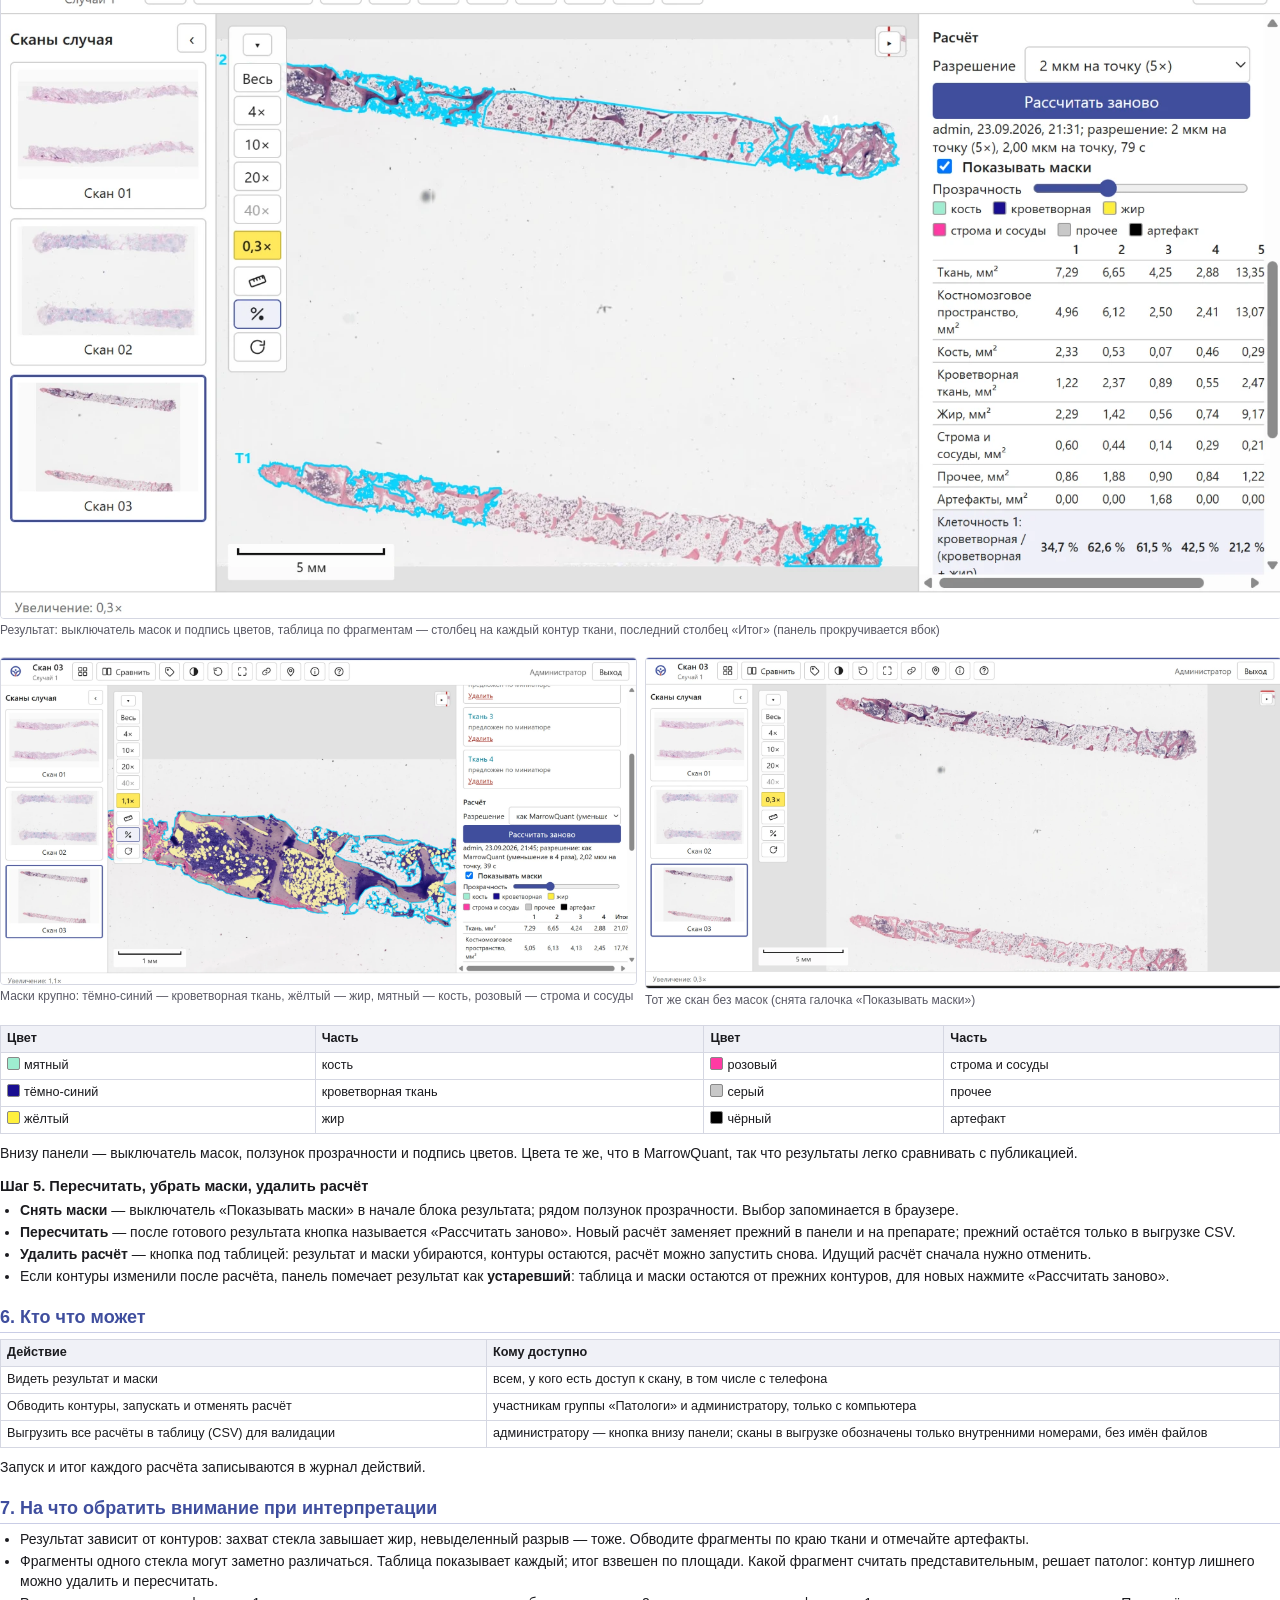
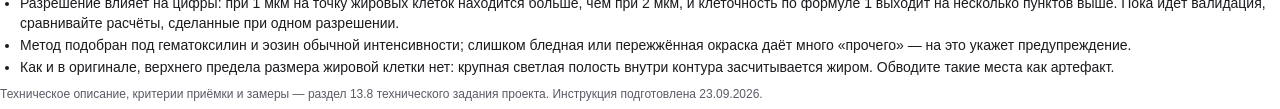
==== commit f018ed3f: "Клеточность: оценка ИИ по полям зрения как второй способ (этап 11, шаг 6) server/cellularity_ai.py: " ====
--- a/docs/cellularity-manual/manual.html
+++ b/docs/cellularity-manual/manual.html
@@ -34,7 +34,7 @@
 <body>
 
 <h1>Оценка клеточности костного мозга</h1>
-<p class="sub">HemCenterHistoDigital · инструкция для пользователей · сентябрь 2026 · редакция 1. Снимки сделаны на рабочем сервере на тестовом скане Центра.</p>
+<p class="sub">HemCenterHistoDigital · инструкция для пользователей · сентябрь 2026 · редакция 2 (черновик: снимки от редакции 1, панель с тех пор изменилась). Снимки сделаны на рабочем сервере на тестовом скане Центра.</p>
 
 <div class="warn"><b>Исследовательский показатель на стадии валидации, не диагноз.</b> Цифры программы — подспорье к оценке патолога, а не её замена. Пока метод проверяется патологами Центра, результат стоит сопоставлять со своей оценкой на глаз.</div>
 
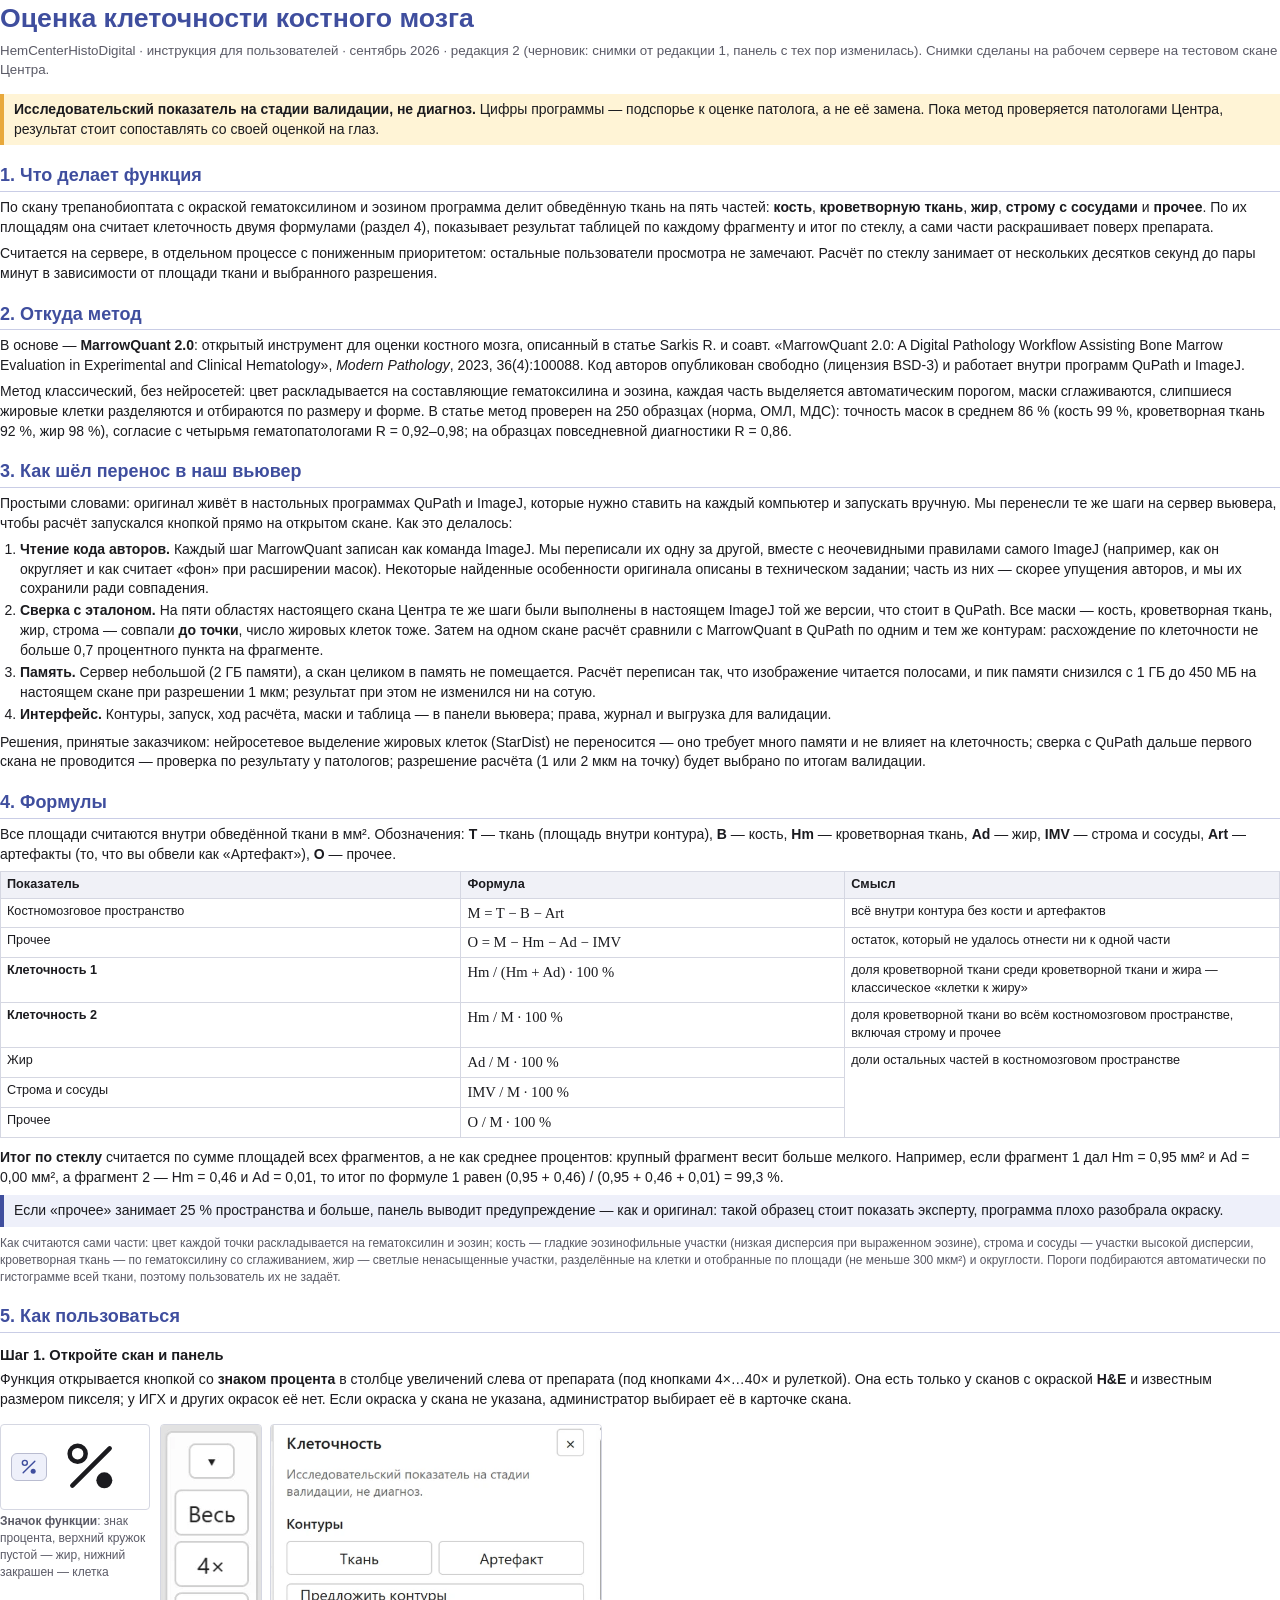
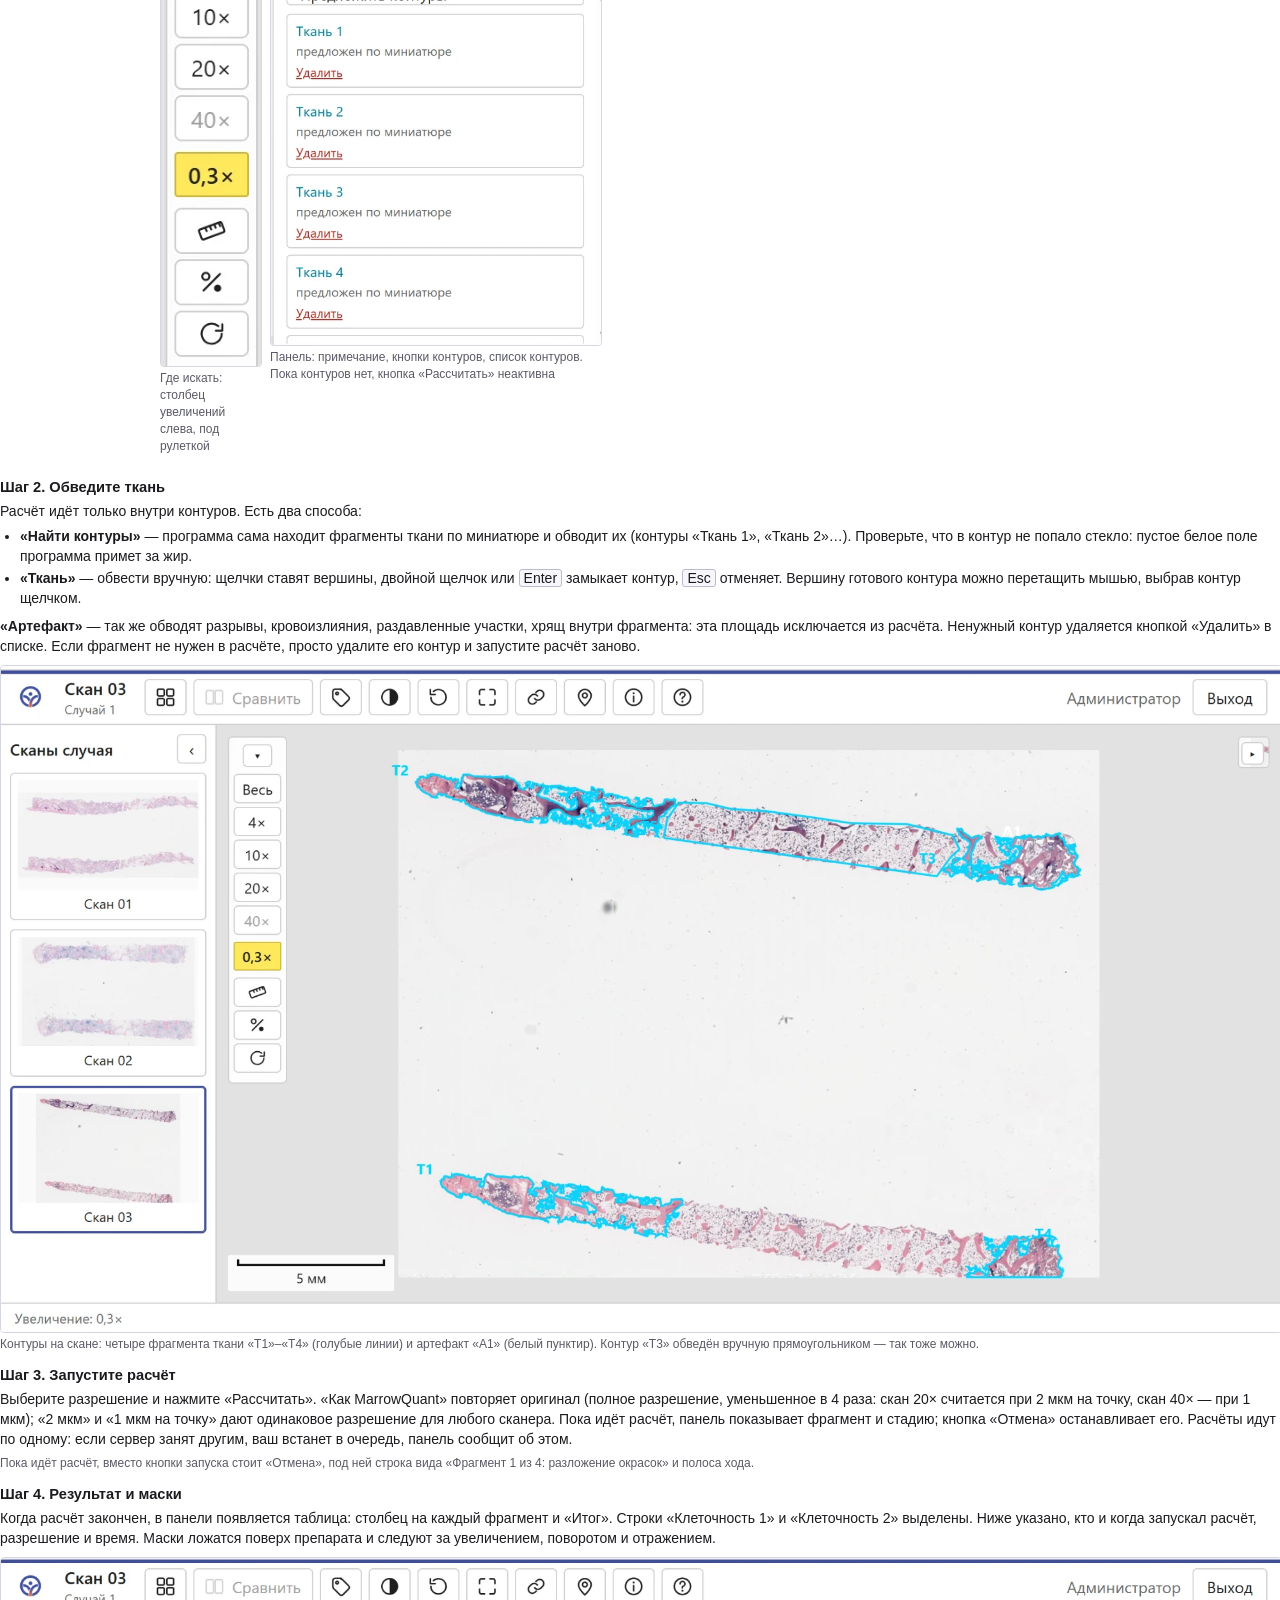
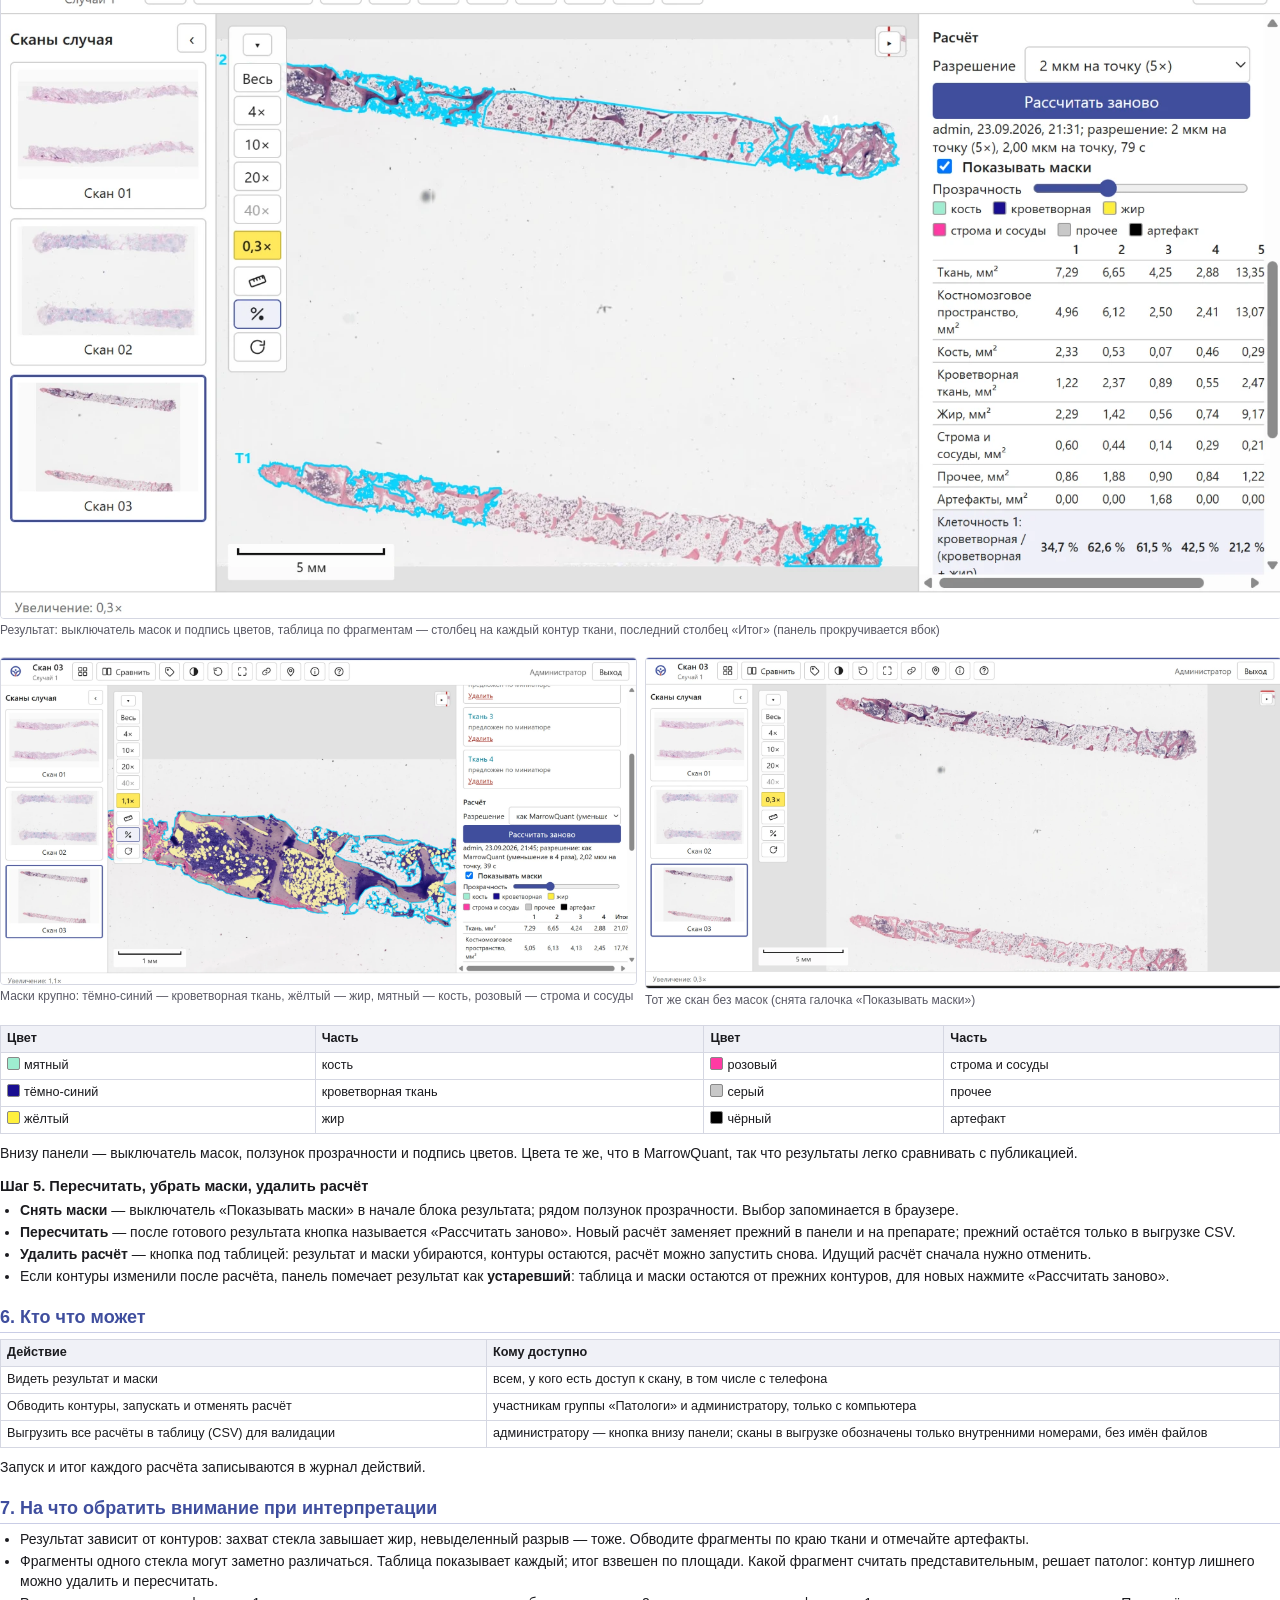
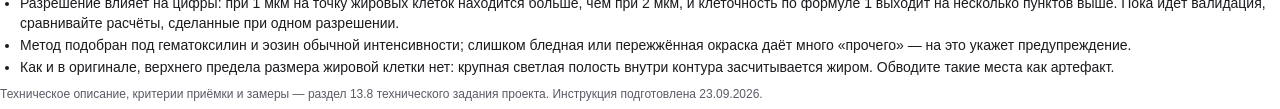
==== commit 76470f3e: "Клеточность: кнопка «Рассчитать» передавала событие вместо способа (422), кнопки контуров не вылезаю" ====
--- a/docs/cellularity-manual/manual.html
+++ b/docs/cellularity-manual/manual.html
@@ -88,7 +88,7 @@
 <h3>Шаг 2. Обведите ткань</h3>
 <p>Расчёт идёт только внутри контуров. Есть два способа:</p>
 <ul>
-  <li><b>«Предложить контуры»</b> — программа сама находит фрагменты ткани по миниатюре и обводит их (контуры «Ткань 1», «Ткань 2»…). Проверьте, что в контур не попало стекло: пустое белое поле программа примет за жир.</li>
+  <li><b>«Найти контуры»</b> — программа сама находит фрагменты ткани по миниатюре и обводит их (контуры «Ткань 1», «Ткань 2»…). Проверьте, что в контур не попало стекло: пустое белое поле программа примет за жир.</li>
   <li><b>«Ткань»</b> — обвести вручную: щелчки ставят вершины, двойной щелчок или <kbd>Enter</kbd> замыкает контур, <kbd>Esc</kbd> отменяет. Вершину готового контура можно перетащить мышью, выбрав контур щелчком.</li>
 </ul>
 <p><b>«Артефакт»</b> — так же обводят разрывы, кровоизлияния, раздавленные участки, хрящ внутри фрагмента: эта площадь исключается из расчёта. Ненужный контур удаляется кнопкой «Удалить» в списке. Если фрагмент не нужен в расчёте, просто удалите его контур и запустите расчёт заново.</p>
